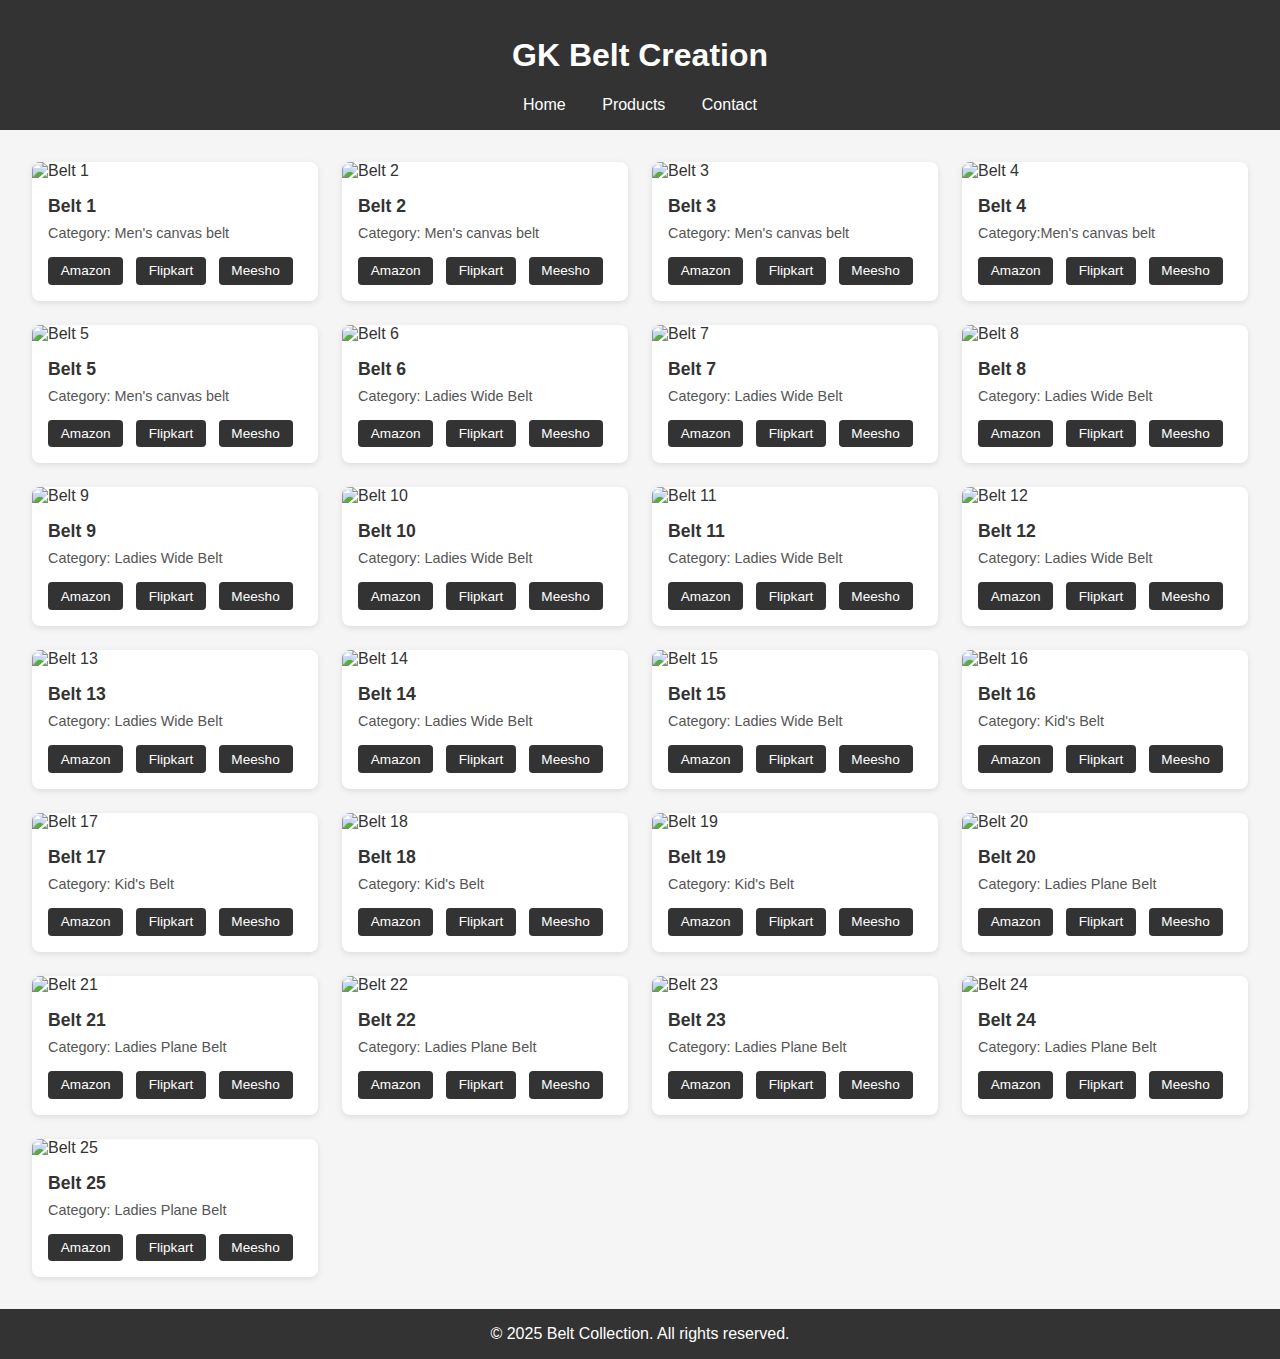
==== products.html @ 0b6be312 "Add files via upload" ====
<!DOCTYPE html>
<html lang="en">
<head>
  <meta charset="UTF-8" />
  <meta name="viewport" content="width=device-width, initial-scale=1.0"/>
  <title>Products - Belt Collection</title>
  <link rel="stylesheet" href="style.css">
</head>
<body>

<header>
  <h1>GK Belt Creation</h1>
  <nav>
    <a href="index.html">Home</a>
    <a href="products.html">Products</a>
    <a href="contact.html">Contact</a>
  </nav>
</header>

<main>
  <div class="product-grid">

    <div class="product-card">
      <img src="assets\IMG-20250307-WA0010.jpg" alt="Belt 1">
      <div class="product-info">
        <h3>Belt 1</h3>
        <p>Category: Men's canvas belt</p>
        <div class="links">
          <a href="#">Amazon</a>
          <a href="#">Flipkart</a>
          <a href="#">Meesho</a>
        </div>
      </div>
    </div>
    
    <div class="product-card">
      <img src="assets\IMG-20250307-WA0011.jpg" alt="Belt 2">
      <div class="product-info">
        <h3>Belt 2</h3>
        <p>Category: Men's canvas belt</p>
        <div class="links">
          <a href="#">Amazon</a>
          <a href="#">Flipkart</a>
          <a href="#">Meesho</a>
        </div>
      </div>
    </div>
    
    <div class="product-card">
      <img src="assets\IMG-20250307-WA0032.jpg" alt="Belt 3">
      <div class="product-info">
        <h3>Belt 3</h3>
        <p>Category: Men's canvas belt</p>
        <div class="links">
          <a href="#">Amazon</a>
          <a href="#">Flipkart</a>
          <a href="#">Meesho</a>
        </div>
      </div>
    </div>
    
    <div class="product-card">
      <img src="assets\IMG-20250307-WA0042.jpg" alt="Belt 4">
      <div class="product-info">
        <h3>Belt 4</h3>
        <p>Category:Men's canvas belt</p>
        <div class="links">
          <a href="#">Amazon</a>
          <a href="#">Flipkart</a>
          <a href="#">Meesho</a>
        </div>
      </div>
    </div>
    
    <div class="product-card">
      <img src="assets\WhatsApp Image 2025-03-07 at 16.14.48_f1a978ce.jpg" alt="Belt 5">
      <div class="product-info">
        <h3>Belt 5</h3>
        <p>Category: Men's canvas belt</p>
        <div class="links">
          <a href="#">Amazon</a>
          <a href="#">Flipkart</a>
          <a href="#">Meesho</a>
        </div>
      </div>
    </div>
    
    <div class="product-card">
      <img src="assets\ladies_wide_Belt.jpg" alt="Belt 6">
      <div class="product-info">
        <h3>Belt 6</h3>
        <p>Category: Ladies Wide Belt</p>
        <div class="links">
          <a href="#">Amazon</a>
          <a href="#">Flipkart</a>
          <a href="#">Meesho</a>
        </div>
      </div>
    </div>
    
    <div class="product-card">
      <img src="assets\ladies_wide_Belt1.jpg" alt="Belt 7">
      <div class="product-info">
        <h3>Belt 7</h3>
        <p>Category: Ladies Wide Belt</p>
        <div class="links">
          <a href="#">Amazon</a>
          <a href="#">Flipkart</a>
          <a href="#">Meesho</a>
        </div>
      </div>
    </div>
    
    <div class="product-card">
      <img src="assets\ladies_wide_Belt2.jpg" alt="Belt 8">
      <div class="product-info">
        <h3>Belt 8</h3>
        <p>Category: Ladies Wide Belt</p>
        <div class="links">
          <a href="#">Amazon</a>
          <a href="#">Flipkart</a>
          <a href="#">Meesho</a>
        </div>
      </div>
    </div>
    
    <div class="product-card">
      <img src="assets\ladies_wide_Belt3.jpg"  alt="Belt 9">
      <div class="product-info">
        <h3>Belt 9</h3>
        <p>Category: Ladies Wide Belt</p>
        <div class="links">
          <a href="#">Amazon</a>
          <a href="#">Flipkart</a>
          <a href="#">Meesho</a>
        </div>
      </div>
    </div>
    
    <div class="product-card">
      <img src="assets\ladies_wide_Belt4.jpg" alt="Belt 10">
      <div class="product-info">
        <h3>Belt 10</h3>
        <p>Category: Ladies Wide Belt</p>
        <div class="links">
          <a href="#">Amazon</a>
          <a href="#">Flipkart</a>
          <a href="#">Meesho</a>
        </div>
      </div>
    </div>
    
    <div class="product-card">
      <img src="assets\ladies_wide_Belt5.jpg" alt="Belt 11">
      <div class="product-info">
        <h3>Belt 11</h3>
        <p>Category: Ladies Wide Belt</p>
        <div class="links">
          <a href="#">Amazon</a>
          <a href="#">Flipkart</a>
          <a href="#">Meesho</a>
        </div>
      </div>
    </div>
    
    <div class="product-card">
      <img src="assets\ladies_wide_Belt6.jpg" alt="Belt 12">
      <div class="product-info">
        <h3>Belt 12</h3>
        <p>Category: Ladies Wide Belt</p>
        <div class="links">
          <a href="#">Amazon</a>
          <a href="#">Flipkart</a>
          <a href="#">Meesho</a>
        </div>
      </div>
    </div>
    
    <div class="product-card">
      <img src="assets\ladies_wide_Belt7.jpg" alt="Belt 13">
      <div class="product-info">
        <h3>Belt 13</h3>
        <p>Category: Ladies Wide Belt</p>
        <div class="links">
          <a href="#">Amazon</a>
          <a href="#">Flipkart</a>
          <a href="#">Meesho</a>
        </div>
      </div>
    </div>
    
    <div class="product-card">
      <img src="assets\ladies_wide_Belt8.jpg" alt="Belt 14">
      <div class="product-info">
        <h3>Belt 14</h3>
        <p>Category: Ladies Wide Belt</p>
        <div class="links">
          <a href="#">Amazon</a>
          <a href="#">Flipkart</a>
          <a href="#">Meesho</a>
        </div>
      </div>
    </div>
    
    <div class="product-card">
      <img src="assets\ladies_wide_Belt9.jpg" alt="Belt 15">
      <div class="product-info">
        <h3>Belt 15</h3>
        <p>Category: Ladies Wide Belt</p>
        <div class="links">
          <a href="#">Amazon</a>
          <a href="#">Flipkart</a>
          <a href="#">Meesho</a>
        </div>
      </div>
    </div>
    
    <div class="product-card">
      <img src="assets\kid's_belt.jpg" alt="Belt 16">
      <div class="product-info">
        <h3>Belt 16</h3>
        <p>Category: Kid's Belt</p>
        <div class="links">
          <a href="#">Amazon</a>
          <a href="#">Flipkart</a>
          <a href="#">Meesho</a>
        </div>
      </div>
    </div>
    
    <div class="product-card">
      <img src="assets\kid's_belt1.jpg" alt="Belt 17">
      <div class="product-info">
        <h3>Belt 17</h3>
        <p>Category: Kid's Belt</p>
        <div class="links">
          <a href="#">Amazon</a>
          <a href="#">Flipkart</a>
          <a href="#">Meesho</a>
        </div>
      </div>
    </div>
    
    <div class="product-card">
      <img src="assets\kid's_belt2.jpg" alt="Belt 18">
      <div class="product-info">
        <h3>Belt 18</h3>
        <p>Category: Kid's Belt</p>
        <div class="links">
          <a href="#">Amazon</a>
          <a href="#">Flipkart</a>
          <a href="#">Meesho</a>
        </div>
      </div>
    </div>
    
    <div class="product-card">
      <img src="assets\kid's_belt3.jpg" alt="Belt 19">
      <div class="product-info">
        <h3>Belt 19</h3>
        <p>Category: Kid's Belt</p>
        <div class="links">
          <a href="#">Amazon</a>
          <a href="#">Flipkart</a>
          <a href="#">Meesho</a>
        </div>
      </div>
    </div>
    
    <div class="product-card">
      <img src="assets\ladies_plane_belt.jpg" alt="Belt 20">
      <div class="product-info">
        <h3>Belt 20</h3>
        <p>Category: Ladies Plane Belt</p>
        <div class="links">
          <a href="#">Amazon</a>
          <a href="#">Flipkart</a>
          <a href="#">Meesho</a>
        </div>
      </div>
    </div>
    
    <div class="product-card">
      <img src="assets\ladies_plane_belt1.jpg" alt="Belt 21">
      <div class="product-info">
        <h3>Belt 21</h3>
        <p>Category: Ladies Plane Belt</p>
        <div class="links">
          <a href="#">Amazon</a>
          <a href="#">Flipkart</a>
          <a href="#">Meesho</a>
        </div>
      </div>
    </div>
    
    <div class="product-card">
      <img src="assets\ladies_plane_belt2.jpg" alt="Belt 22">
      <div class="product-info">
        <h3>Belt 22</h3>
        <p>Category: Ladies Plane Belt</p>
        <div class="links">
          <a href="#">Amazon</a>
          <a href="#">Flipkart</a>
          <a href="#">Meesho</a>
        </div>
      </div>
    </div>
    
    <div class="product-card">
      <img src="assets\ladies_plane_belt3.jpg" alt="Belt 23">
      <div class="product-info">
        <h3>Belt 23</h3>
        <p>Category: Ladies Plane Belt</p>
        <div class="links">
          <a href="#">Amazon</a>
          <a href="#">Flipkart</a>
          <a href="#">Meesho</a>
        </div>
      </div>
    </div>
    
    <div class="product-card">
      <img src="assets\ladies_plane_belt4.jpg" alt="Belt 24">
      <div class="product-info">
        <h3>Belt 24</h3>
        <p>Category: Ladies Plane Belt</p>
        <div class="links">
          <a href="#">Amazon</a>
          <a href="#">Flipkart</a>
          <a href="#">Meesho</a>
        </div>
      </div>
    </div>
    
    <div class="product-card">
      <img src="assets\ladies_plane_belt5.jpg" alt="Belt 25">
      <div class="product-info">
        <h3>Belt 25</h3>
        <p>Category: Ladies Plane Belt</p>
        <div class="links">
          <a href="#">Amazon</a>
          <a href="#">Flipkart</a>
          <a href="#">Meesho</a>
        </div>
      </div>
    </div>
    
  </div>
</main>

<footer>
  &copy; 2025 Belt Collection. All rights reserved.
</footer>

</body>
</html>
---- style.css ----
/* Global Styles */
body {
  font-family: 'Segoe UI', Tahoma, Geneva, Verdana, sans-serif;
  margin: 0;
  background: #f5f5f5;
  color: #333;
}

header {
  background: #333;
  color: white;
  padding: 1rem;
  text-align: center;
}

nav a {
  color: white;
  margin: 0 1rem;
  text-decoration: none;
  transition: color 0.3s ease;
}

nav a:hover {
  color: #ffd700;
}

main {
  padding: 2rem;
}

/* Product Grid */
.product-grid {
  display: grid;
  grid-template-columns: repeat(auto-fill, minmax(260px, 1fr));
  gap: 1.5rem;
}

.product-card {
  background: white;
  border-radius: 8px;
  box-shadow: 0 2px 6px rgba(0,0,0,0.1);
  overflow: hidden;
  transition: transform 0.3s ease, box-shadow 0.3s ease;
}

.product-card:hover {
  transform: scale(1.02);
  box-shadow: 0 4px 12px rgba(0,0,0,0.2);
}

.product-card img {
  width: 100%;
  height: 220px;
  object-fit: cover;
}

.product-info {
  padding: 1rem;
}

.product-info h3 {
  margin: 0 0 0.5rem;
  font-size: 1.1rem;
}

.product-info p {
  font-size: 0.9rem;
  color: #555;
  margin: 0 0 1rem;
}

.links a {
  display: inline-block;
  margin-right: 0.5rem;
  padding: 0.4rem 0.8rem;
  background: #333;
  color: white;
  border-radius: 4px;
  text-decoration: none;
  font-size: 0.85rem;
  transition: background 0.3s ease;
}

.links a:hover {
  background: #555;
}

/* Contact Form */
form {
  background: white;
  padding: 2rem;
  border-radius: 8px;
  box-shadow: 0 2px 10px rgba(0,0,0,0.1);
}

form label {
  font-weight: bold;
  display: block;
  margin-bottom: 0.5rem;
}

form input,
form textarea {
  width: 100%;
  padding: 0.8rem;
  margin-bottom: 1rem;
  border: 1px solid #ccc;
  border-radius: 5px;
  transition: border 0.3s ease;
}

form input:focus,
form textarea:focus {
  border: 1px solid #333;
  outline: none;
}

form button {
  background: #333;
  color: white;
  padding: 0.8rem 1.5rem;
  border: none;
  border-radius: 5px;
  cursor: pointer;
  transition: background 0.3s ease;
}

form button:hover {
  background: #555;
}

/* Footer */
footer {
  text-align: center;
  padding: 1rem;
  background: #333;
  color: white;
}

/* Responsive Design */
@media (max-width: 768px) {
  nav a {
    display: block;
    margin: 0.5rem 0;
  }

  .product-grid {
    grid-template-columns: repeat(auto-fill, minmax(180px, 1fr));
  }
}
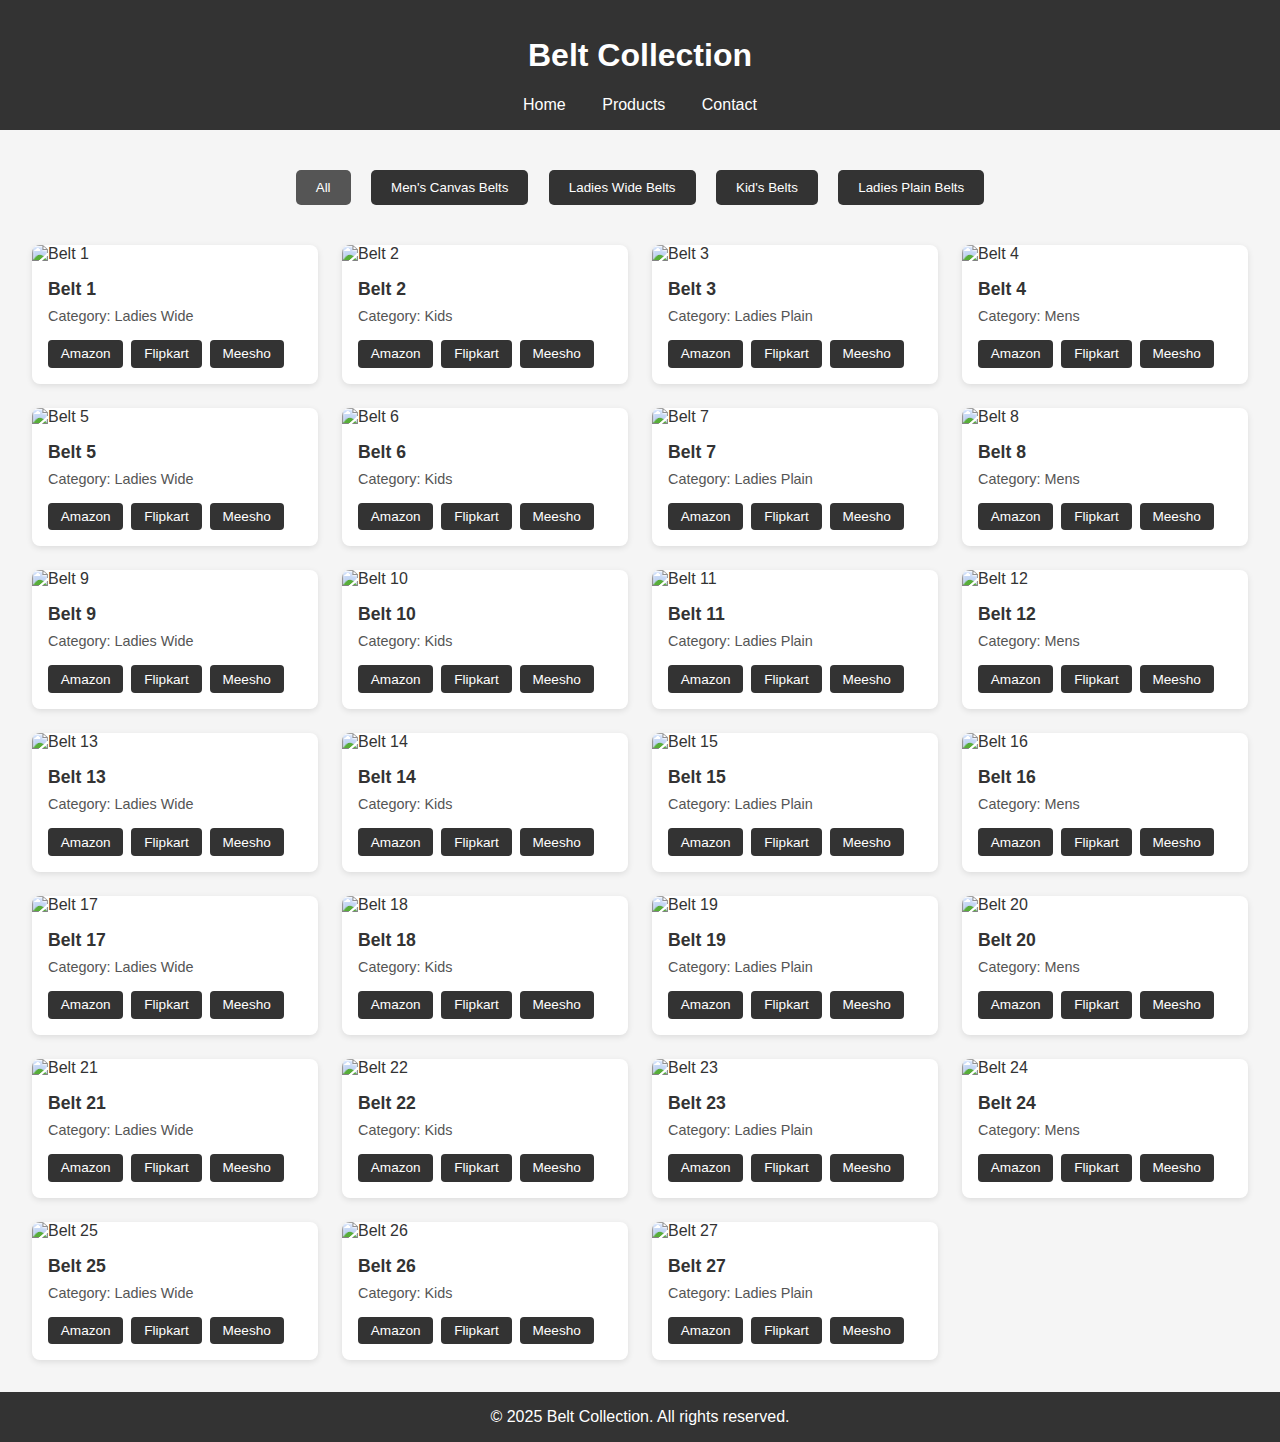
==== commit 09e2bb2b: "Update: Added category filtering to products.html" ====
--- a/products.html
+++ b/products.html
@@ -6,11 +6,34 @@
   <meta name="viewport" content="width=device-width, initial-scale=1.0"/>
   <title>Products - Belt Collection</title>
   <link rel="stylesheet" href="style.css">
+  <style>
+    .filter-buttons {
+      text-align: center;
+      margin-bottom: 2rem;
+    }
+    .filter-buttons button {
+      padding: 10px 20px;
+      margin: 0.5rem;
+      border: none;
+      background: #333;
+      color: white;
+      border-radius: 5px;
+      cursor: pointer;
+      transition: background 0.3s ease;
+    }
+    .filter-buttons button:hover,
+    .filter-buttons button.active {
+      background: #555;
+    }
+    .hidden {
+      display: none;
+    }
+  </style>
 </head>
 <body>
 
 <header>
-  <h1>GK Belt Creation</h1>
+  <h1>Belt Collection</h1>
   <nav>
     <a href="index.html">Home</a>
     <a href="products.html">Products</a>
@@ -19,325 +42,359 @@
 </header>
 
 <main>
+  <div class="filter-buttons">
+    <button class="filter-btn active" data-category="all">All</button>
+    <button class="filter-btn" data-category="mens">Men's Canvas Belts</button>
+    <button class="filter-btn" data-category="ladies-wide">Ladies Wide Belts</button>
+    <button class="filter-btn" data-category="kids">Kid's Belts</button>
+    <button class="filter-btn" data-category="ladies-plain">Ladies Plain Belts</button>
+  </div>
+
   <div class="product-grid">
 
-    <div class="product-card">
-      <img src="assets\IMG-20250307-WA0010.jpg" alt="Belt 1">
+    <div class="product-card" data-category="ladies-wide">
+      <img src="https://via.placeholder.com/300x220.png?text=Belt+1" alt="Belt 1">
       <div class="product-info">
         <h3>Belt 1</h3>
-        <p>Category: Men's canvas belt</p>
-        <div class="links">
-          <a href="#">Amazon</a>
-          <a href="#">Flipkart</a>
-          <a href="#">Meesho</a>
-        </div>
-      </div>
-    </div>
-    
-    <div class="product-card">
-      <img src="assets\IMG-20250307-WA0011.jpg" alt="Belt 2">
+        <p>Category: Ladies Wide</p>
+        <div class="links">
+          <a href="#">Amazon</a>
+          <a href="#">Flipkart</a>
+          <a href="#">Meesho</a>
+        </div>
+      </div>
+    </div>
+    
+    <div class="product-card" data-category="kids">
+      <img src="https://via.placeholder.com/300x220.png?text=Belt+2" alt="Belt 2">
       <div class="product-info">
         <h3>Belt 2</h3>
-        <p>Category: Men's canvas belt</p>
-        <div class="links">
-          <a href="#">Amazon</a>
-          <a href="#">Flipkart</a>
-          <a href="#">Meesho</a>
-        </div>
-      </div>
-    </div>
-    
-    <div class="product-card">
-      <img src="assets\IMG-20250307-WA0032.jpg" alt="Belt 3">
+        <p>Category: Kids</p>
+        <div class="links">
+          <a href="#">Amazon</a>
+          <a href="#">Flipkart</a>
+          <a href="#">Meesho</a>
+        </div>
+      </div>
+    </div>
+    
+    <div class="product-card" data-category="ladies-plain">
+      <img src="https://via.placeholder.com/300x220.png?text=Belt+3" alt="Belt 3">
       <div class="product-info">
         <h3>Belt 3</h3>
-        <p>Category: Men's canvas belt</p>
-        <div class="links">
-          <a href="#">Amazon</a>
-          <a href="#">Flipkart</a>
-          <a href="#">Meesho</a>
-        </div>
-      </div>
-    </div>
-    
-    <div class="product-card">
-      <img src="assets\IMG-20250307-WA0042.jpg" alt="Belt 4">
+        <p>Category: Ladies Plain</p>
+        <div class="links">
+          <a href="#">Amazon</a>
+          <a href="#">Flipkart</a>
+          <a href="#">Meesho</a>
+        </div>
+      </div>
+    </div>
+    
+    <div class="product-card" data-category="mens">
+      <img src="https://via.placeholder.com/300x220.png?text=Belt+4" alt="Belt 4">
       <div class="product-info">
         <h3>Belt 4</h3>
-        <p>Category:Men's canvas belt</p>
-        <div class="links">
-          <a href="#">Amazon</a>
-          <a href="#">Flipkart</a>
-          <a href="#">Meesho</a>
-        </div>
-      </div>
-    </div>
-    
-    <div class="product-card">
-      <img src="assets\WhatsApp Image 2025-03-07 at 16.14.48_f1a978ce.jpg" alt="Belt 5">
+        <p>Category: Mens</p>
+        <div class="links">
+          <a href="#">Amazon</a>
+          <a href="#">Flipkart</a>
+          <a href="#">Meesho</a>
+        </div>
+      </div>
+    </div>
+    
+    <div class="product-card" data-category="ladies-wide">
+      <img src="https://via.placeholder.com/300x220.png?text=Belt+5" alt="Belt 5">
       <div class="product-info">
         <h3>Belt 5</h3>
-        <p>Category: Men's canvas belt</p>
-        <div class="links">
-          <a href="#">Amazon</a>
-          <a href="#">Flipkart</a>
-          <a href="#">Meesho</a>
-        </div>
-      </div>
-    </div>
-    
-    <div class="product-card">
-      <img src="assets\ladies_wide_Belt.jpg" alt="Belt 6">
+        <p>Category: Ladies Wide</p>
+        <div class="links">
+          <a href="#">Amazon</a>
+          <a href="#">Flipkart</a>
+          <a href="#">Meesho</a>
+        </div>
+      </div>
+    </div>
+    
+    <div class="product-card" data-category="kids">
+      <img src="https://via.placeholder.com/300x220.png?text=Belt+6" alt="Belt 6">
       <div class="product-info">
         <h3>Belt 6</h3>
-        <p>Category: Ladies Wide Belt</p>
-        <div class="links">
-          <a href="#">Amazon</a>
-          <a href="#">Flipkart</a>
-          <a href="#">Meesho</a>
-        </div>
-      </div>
-    </div>
-    
-    <div class="product-card">
-      <img src="assets\ladies_wide_Belt1.jpg" alt="Belt 7">
+        <p>Category: Kids</p>
+        <div class="links">
+          <a href="#">Amazon</a>
+          <a href="#">Flipkart</a>
+          <a href="#">Meesho</a>
+        </div>
+      </div>
+    </div>
+    
+    <div class="product-card" data-category="ladies-plain">
+      <img src="https://via.placeholder.com/300x220.png?text=Belt+7" alt="Belt 7">
       <div class="product-info">
         <h3>Belt 7</h3>
-        <p>Category: Ladies Wide Belt</p>
-        <div class="links">
-          <a href="#">Amazon</a>
-          <a href="#">Flipkart</a>
-          <a href="#">Meesho</a>
-        </div>
-      </div>
-    </div>
-    
-    <div class="product-card">
-      <img src="assets\ladies_wide_Belt2.jpg" alt="Belt 8">
+        <p>Category: Ladies Plain</p>
+        <div class="links">
+          <a href="#">Amazon</a>
+          <a href="#">Flipkart</a>
+          <a href="#">Meesho</a>
+        </div>
+      </div>
+    </div>
+    
+    <div class="product-card" data-category="mens">
+      <img src="https://via.placeholder.com/300x220.png?text=Belt+8" alt="Belt 8">
       <div class="product-info">
         <h3>Belt 8</h3>
-        <p>Category: Ladies Wide Belt</p>
-        <div class="links">
-          <a href="#">Amazon</a>
-          <a href="#">Flipkart</a>
-          <a href="#">Meesho</a>
-        </div>
-      </div>
-    </div>
-    
-    <div class="product-card">
-      <img src="assets\ladies_wide_Belt3.jpg"  alt="Belt 9">
+        <p>Category: Mens</p>
+        <div class="links">
+          <a href="#">Amazon</a>
+          <a href="#">Flipkart</a>
+          <a href="#">Meesho</a>
+        </div>
+      </div>
+    </div>
+    
+    <div class="product-card" data-category="ladies-wide">
+      <img src="https://via.placeholder.com/300x220.png?text=Belt+9" alt="Belt 9">
       <div class="product-info">
         <h3>Belt 9</h3>
-        <p>Category: Ladies Wide Belt</p>
-        <div class="links">
-          <a href="#">Amazon</a>
-          <a href="#">Flipkart</a>
-          <a href="#">Meesho</a>
-        </div>
-      </div>
-    </div>
-    
-    <div class="product-card">
-      <img src="assets\ladies_wide_Belt4.jpg" alt="Belt 10">
+        <p>Category: Ladies Wide</p>
+        <div class="links">
+          <a href="#">Amazon</a>
+          <a href="#">Flipkart</a>
+          <a href="#">Meesho</a>
+        </div>
+      </div>
+    </div>
+    
+    <div class="product-card" data-category="kids">
+      <img src="https://via.placeholder.com/300x220.png?text=Belt+10" alt="Belt 10">
       <div class="product-info">
         <h3>Belt 10</h3>
-        <p>Category: Ladies Wide Belt</p>
-        <div class="links">
-          <a href="#">Amazon</a>
-          <a href="#">Flipkart</a>
-          <a href="#">Meesho</a>
-        </div>
-      </div>
-    </div>
-    
-    <div class="product-card">
-      <img src="assets\ladies_wide_Belt5.jpg" alt="Belt 11">
+        <p>Category: Kids</p>
+        <div class="links">
+          <a href="#">Amazon</a>
+          <a href="#">Flipkart</a>
+          <a href="#">Meesho</a>
+        </div>
+      </div>
+    </div>
+    
+    <div class="product-card" data-category="ladies-plain">
+      <img src="https://via.placeholder.com/300x220.png?text=Belt+11" alt="Belt 11">
       <div class="product-info">
         <h3>Belt 11</h3>
-        <p>Category: Ladies Wide Belt</p>
-        <div class="links">
-          <a href="#">Amazon</a>
-          <a href="#">Flipkart</a>
-          <a href="#">Meesho</a>
-        </div>
-      </div>
-    </div>
-    
-    <div class="product-card">
-      <img src="assets\ladies_wide_Belt6.jpg" alt="Belt 12">
+        <p>Category: Ladies Plain</p>
+        <div class="links">
+          <a href="#">Amazon</a>
+          <a href="#">Flipkart</a>
+          <a href="#">Meesho</a>
+        </div>
+      </div>
+    </div>
+    
+    <div class="product-card" data-category="mens">
+      <img src="https://via.placeholder.com/300x220.png?text=Belt+12" alt="Belt 12">
       <div class="product-info">
         <h3>Belt 12</h3>
-        <p>Category: Ladies Wide Belt</p>
-        <div class="links">
-          <a href="#">Amazon</a>
-          <a href="#">Flipkart</a>
-          <a href="#">Meesho</a>
-        </div>
-      </div>
-    </div>
-    
-    <div class="product-card">
-      <img src="assets\ladies_wide_Belt7.jpg" alt="Belt 13">
+        <p>Category: Mens</p>
+        <div class="links">
+          <a href="#">Amazon</a>
+          <a href="#">Flipkart</a>
+          <a href="#">Meesho</a>
+        </div>
+      </div>
+    </div>
+    
+    <div class="product-card" data-category="ladies-wide">
+      <img src="https://via.placeholder.com/300x220.png?text=Belt+13" alt="Belt 13">
       <div class="product-info">
         <h3>Belt 13</h3>
-        <p>Category: Ladies Wide Belt</p>
-        <div class="links">
-          <a href="#">Amazon</a>
-          <a href="#">Flipkart</a>
-          <a href="#">Meesho</a>
-        </div>
-      </div>
-    </div>
-    
-    <div class="product-card">
-      <img src="assets\ladies_wide_Belt8.jpg" alt="Belt 14">
+        <p>Category: Ladies Wide</p>
+        <div class="links">
+          <a href="#">Amazon</a>
+          <a href="#">Flipkart</a>
+          <a href="#">Meesho</a>
+        </div>
+      </div>
+    </div>
+    
+    <div class="product-card" data-category="kids">
+      <img src="https://via.placeholder.com/300x220.png?text=Belt+14" alt="Belt 14">
       <div class="product-info">
         <h3>Belt 14</h3>
-        <p>Category: Ladies Wide Belt</p>
-        <div class="links">
-          <a href="#">Amazon</a>
-          <a href="#">Flipkart</a>
-          <a href="#">Meesho</a>
-        </div>
-      </div>
-    </div>
-    
-    <div class="product-card">
-      <img src="assets\ladies_wide_Belt9.jpg" alt="Belt 15">
+        <p>Category: Kids</p>
+        <div class="links">
+          <a href="#">Amazon</a>
+          <a href="#">Flipkart</a>
+          <a href="#">Meesho</a>
+        </div>
+      </div>
+    </div>
+    
+    <div class="product-card" data-category="ladies-plain">
+      <img src="https://via.placeholder.com/300x220.png?text=Belt+15" alt="Belt 15">
       <div class="product-info">
         <h3>Belt 15</h3>
-        <p>Category: Ladies Wide Belt</p>
-        <div class="links">
-          <a href="#">Amazon</a>
-          <a href="#">Flipkart</a>
-          <a href="#">Meesho</a>
-        </div>
-      </div>
-    </div>
-    
-    <div class="product-card">
-      <img src="assets\kid's_belt.jpg" alt="Belt 16">
+        <p>Category: Ladies Plain</p>
+        <div class="links">
+          <a href="#">Amazon</a>
+          <a href="#">Flipkart</a>
+          <a href="#">Meesho</a>
+        </div>
+      </div>
+    </div>
+    
+    <div class="product-card" data-category="mens">
+      <img src="https://via.placeholder.com/300x220.png?text=Belt+16" alt="Belt 16">
       <div class="product-info">
         <h3>Belt 16</h3>
-        <p>Category: Kid's Belt</p>
-        <div class="links">
-          <a href="#">Amazon</a>
-          <a href="#">Flipkart</a>
-          <a href="#">Meesho</a>
-        </div>
-      </div>
-    </div>
-    
-    <div class="product-card">
-      <img src="assets\kid's_belt1.jpg" alt="Belt 17">
+        <p>Category: Mens</p>
+        <div class="links">
+          <a href="#">Amazon</a>
+          <a href="#">Flipkart</a>
+          <a href="#">Meesho</a>
+        </div>
+      </div>
+    </div>
+    
+    <div class="product-card" data-category="ladies-wide">
+      <img src="https://via.placeholder.com/300x220.png?text=Belt+17" alt="Belt 17">
       <div class="product-info">
         <h3>Belt 17</h3>
-        <p>Category: Kid's Belt</p>
-        <div class="links">
-          <a href="#">Amazon</a>
-          <a href="#">Flipkart</a>
-          <a href="#">Meesho</a>
-        </div>
-      </div>
-    </div>
-    
-    <div class="product-card">
-      <img src="assets\kid's_belt2.jpg" alt="Belt 18">
+        <p>Category: Ladies Wide</p>
+        <div class="links">
+          <a href="#">Amazon</a>
+          <a href="#">Flipkart</a>
+          <a href="#">Meesho</a>
+        </div>
+      </div>
+    </div>
+    
+    <div class="product-card" data-category="kids">
+      <img src="https://via.placeholder.com/300x220.png?text=Belt+18" alt="Belt 18">
       <div class="product-info">
         <h3>Belt 18</h3>
-        <p>Category: Kid's Belt</p>
-        <div class="links">
-          <a href="#">Amazon</a>
-          <a href="#">Flipkart</a>
-          <a href="#">Meesho</a>
-        </div>
-      </div>
-    </div>
-    
-    <div class="product-card">
-      <img src="assets\kid's_belt3.jpg" alt="Belt 19">
+        <p>Category: Kids</p>
+        <div class="links">
+          <a href="#">Amazon</a>
+          <a href="#">Flipkart</a>
+          <a href="#">Meesho</a>
+        </div>
+      </div>
+    </div>
+    
+    <div class="product-card" data-category="ladies-plain">
+      <img src="https://via.placeholder.com/300x220.png?text=Belt+19" alt="Belt 19">
       <div class="product-info">
         <h3>Belt 19</h3>
-        <p>Category: Kid's Belt</p>
-        <div class="links">
-          <a href="#">Amazon</a>
-          <a href="#">Flipkart</a>
-          <a href="#">Meesho</a>
-        </div>
-      </div>
-    </div>
-    
-    <div class="product-card">
-      <img src="assets\ladies_plane_belt.jpg" alt="Belt 20">
+        <p>Category: Ladies Plain</p>
+        <div class="links">
+          <a href="#">Amazon</a>
+          <a href="#">Flipkart</a>
+          <a href="#">Meesho</a>
+        </div>
+      </div>
+    </div>
+    
+    <div class="product-card" data-category="mens">
+      <img src="https://via.placeholder.com/300x220.png?text=Belt+20" alt="Belt 20">
       <div class="product-info">
         <h3>Belt 20</h3>
-        <p>Category: Ladies Plane Belt</p>
-        <div class="links">
-          <a href="#">Amazon</a>
-          <a href="#">Flipkart</a>
-          <a href="#">Meesho</a>
-        </div>
-      </div>
-    </div>
-    
-    <div class="product-card">
-      <img src="assets\ladies_plane_belt1.jpg" alt="Belt 21">
+        <p>Category: Mens</p>
+        <div class="links">
+          <a href="#">Amazon</a>
+          <a href="#">Flipkart</a>
+          <a href="#">Meesho</a>
+        </div>
+      </div>
+    </div>
+    
+    <div class="product-card" data-category="ladies-wide">
+      <img src="https://via.placeholder.com/300x220.png?text=Belt+21" alt="Belt 21">
       <div class="product-info">
         <h3>Belt 21</h3>
-        <p>Category: Ladies Plane Belt</p>
-        <div class="links">
-          <a href="#">Amazon</a>
-          <a href="#">Flipkart</a>
-          <a href="#">Meesho</a>
-        </div>
-      </div>
-    </div>
-    
-    <div class="product-card">
-      <img src="assets\ladies_plane_belt2.jpg" alt="Belt 22">
+        <p>Category: Ladies Wide</p>
+        <div class="links">
+          <a href="#">Amazon</a>
+          <a href="#">Flipkart</a>
+          <a href="#">Meesho</a>
+        </div>
+      </div>
+    </div>
+    
+    <div class="product-card" data-category="kids">
+      <img src="https://via.placeholder.com/300x220.png?text=Belt+22" alt="Belt 22">
       <div class="product-info">
         <h3>Belt 22</h3>
-        <p>Category: Ladies Plane Belt</p>
-        <div class="links">
-          <a href="#">Amazon</a>
-          <a href="#">Flipkart</a>
-          <a href="#">Meesho</a>
-        </div>
-      </div>
-    </div>
-    
-    <div class="product-card">
-      <img src="assets\ladies_plane_belt3.jpg" alt="Belt 23">
+        <p>Category: Kids</p>
+        <div class="links">
+          <a href="#">Amazon</a>
+          <a href="#">Flipkart</a>
+          <a href="#">Meesho</a>
+        </div>
+      </div>
+    </div>
+    
+    <div class="product-card" data-category="ladies-plain">
+      <img src="https://via.placeholder.com/300x220.png?text=Belt+23" alt="Belt 23">
       <div class="product-info">
         <h3>Belt 23</h3>
-        <p>Category: Ladies Plane Belt</p>
-        <div class="links">
-          <a href="#">Amazon</a>
-          <a href="#">Flipkart</a>
-          <a href="#">Meesho</a>
-        </div>
-      </div>
-    </div>
-    
-    <div class="product-card">
-      <img src="assets\ladies_plane_belt4.jpg" alt="Belt 24">
+        <p>Category: Ladies Plain</p>
+        <div class="links">
+          <a href="#">Amazon</a>
+          <a href="#">Flipkart</a>
+          <a href="#">Meesho</a>
+        </div>
+      </div>
+    </div>
+    
+    <div class="product-card" data-category="mens">
+      <img src="https://via.placeholder.com/300x220.png?text=Belt+24" alt="Belt 24">
       <div class="product-info">
         <h3>Belt 24</h3>
-        <p>Category: Ladies Plane Belt</p>
-        <div class="links">
-          <a href="#">Amazon</a>
-          <a href="#">Flipkart</a>
-          <a href="#">Meesho</a>
-        </div>
-      </div>
-    </div>
-    
-    <div class="product-card">
-      <img src="assets\ladies_plane_belt5.jpg" alt="Belt 25">
+        <p>Category: Mens</p>
+        <div class="links">
+          <a href="#">Amazon</a>
+          <a href="#">Flipkart</a>
+          <a href="#">Meesho</a>
+        </div>
+      </div>
+    </div>
+    
+    <div class="product-card" data-category="ladies-wide">
+      <img src="https://via.placeholder.com/300x220.png?text=Belt+25" alt="Belt 25">
       <div class="product-info">
         <h3>Belt 25</h3>
-        <p>Category: Ladies Plane Belt</p>
+        <p>Category: Ladies Wide</p>
+        <div class="links">
+          <a href="#">Amazon</a>
+          <a href="#">Flipkart</a>
+          <a href="#">Meesho</a>
+        </div>
+      </div>
+    </div>
+    
+    <div class="product-card" data-category="kids">
+      <img src="https://via.placeholder.com/300x220.png?text=Belt+26" alt="Belt 26">
+      <div class="product-info">
+        <h3>Belt 26</h3>
+        <p>Category: Kids</p>
+        <div class="links">
+          <a href="#">Amazon</a>
+          <a href="#">Flipkart</a>
+          <a href="#">Meesho</a>
+        </div>
+      </div>
+    </div>
+    
+    <div class="product-card" data-category="ladies-plain">
+      <img src="https://via.placeholder.com/300x220.png?text=Belt+27" alt="Belt 27">
+      <div class="product-info">
+        <h3>Belt 27</h3>
+        <p>Category: Ladies Plain</p>
         <div class="links">
           <a href="#">Amazon</a>
           <a href="#">Flipkart</a>
@@ -353,5 +410,26 @@
   &copy; 2025 Belt Collection. All rights reserved.
 </footer>
 
+<script>
+  const filterButtons = document.querySelectorAll('.filter-btn');
+  const cards = document.querySelectorAll('.product-card');
+
+  filterButtons.forEach(btn => {
+    btn.addEventListener('click', () => {
+      filterButtons.forEach(b => b.classList.remove('active'));
+      btn.classList.add('active');
+
+      const selected = btn.getAttribute('data-category');
+      cards.forEach(card => {
+        if (selected === 'all' || card.getAttribute('data-category') === selected) {
+          card.classList.remove('hidden');
+        } else {
+          card.classList.add('hidden');
+        }
+      });
+    });
+  });
+</script>
+
 </body>
 </html>
--- a/style.css
+++ b/style.css
@@ -70,9 +70,14 @@
   margin: 0 0 1rem;
 }
 
+/* Fixed Button Layout */
+.links {
+  display: flex;
+  flex-wrap: wrap;
+  gap: 0.5rem;
+}
+
 .links a {
-  display: inline-block;
-  margin-right: 0.5rem;
   padding: 0.4rem 0.8rem;
   background: #333;
   color: white;
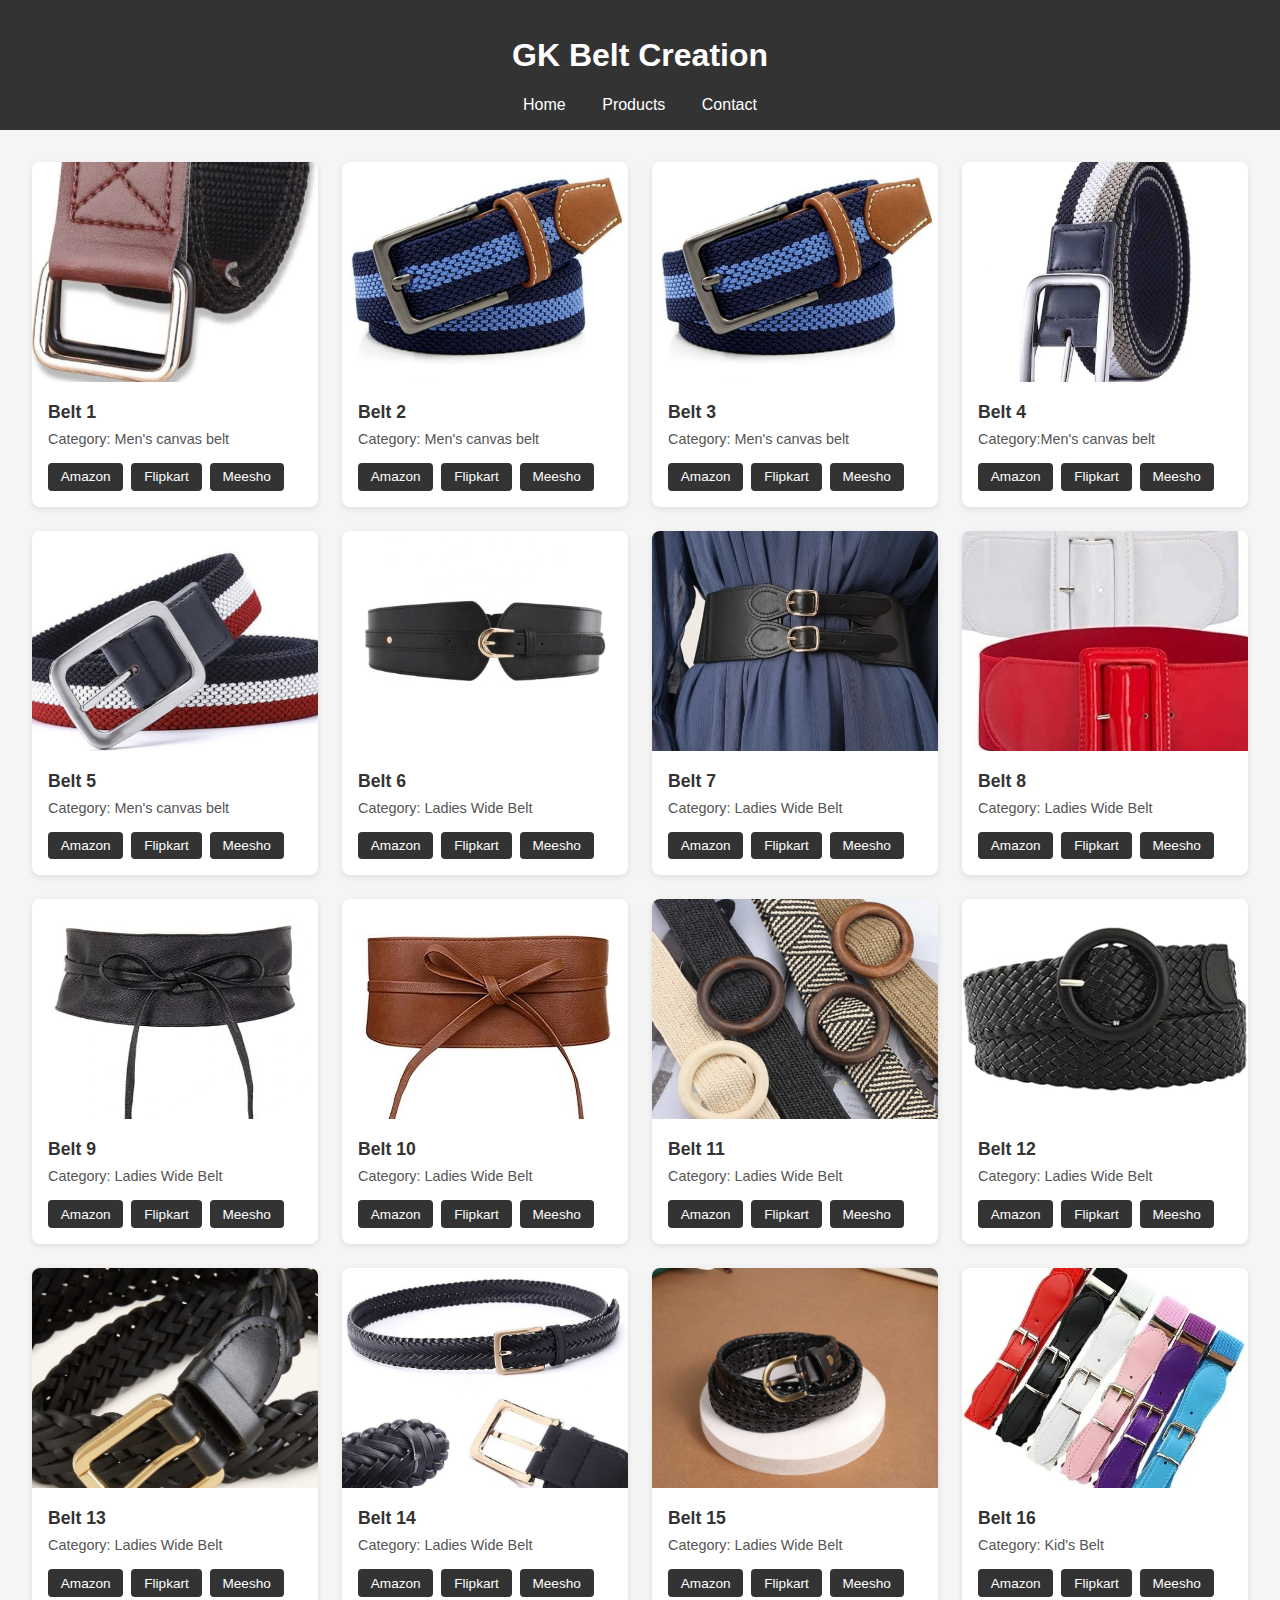
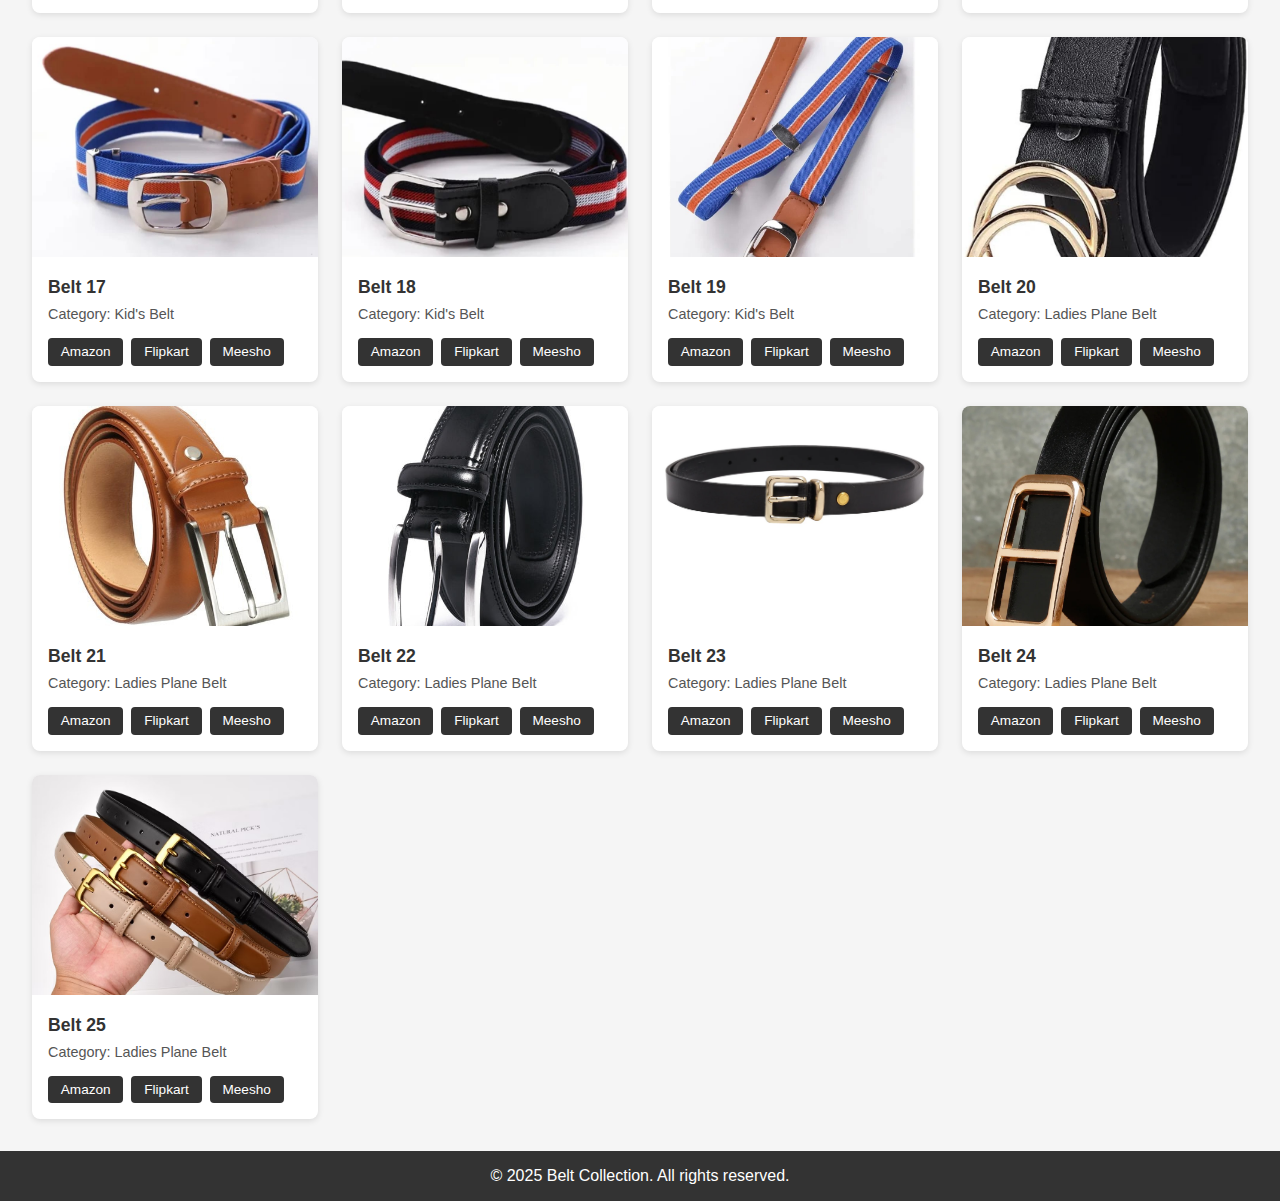
==== commit 8edcf069: "Add files via upload" ====
--- a/products.html
+++ b/products.html
@@ -6,34 +6,11 @@
   <meta name="viewport" content="width=device-width, initial-scale=1.0"/>
   <title>Products - Belt Collection</title>
   <link rel="stylesheet" href="style.css">
-  <style>
-    .filter-buttons {
-      text-align: center;
-      margin-bottom: 2rem;
-    }
-    .filter-buttons button {
-      padding: 10px 20px;
-      margin: 0.5rem;
-      border: none;
-      background: #333;
-      color: white;
-      border-radius: 5px;
-      cursor: pointer;
-      transition: background 0.3s ease;
-    }
-    .filter-buttons button:hover,
-    .filter-buttons button.active {
-      background: #555;
-    }
-    .hidden {
-      display: none;
-    }
-  </style>
 </head>
 <body>
 
 <header>
-  <h1>Belt Collection</h1>
+  <h1>GK Belt Creation</h1>
   <nav>
     <a href="index.html">Home</a>
     <a href="products.html">Products</a>
@@ -42,359 +19,325 @@
 </header>
 
 <main>
-  <div class="filter-buttons">
-    <button class="filter-btn active" data-category="all">All</button>
-    <button class="filter-btn" data-category="mens">Men's Canvas Belts</button>
-    <button class="filter-btn" data-category="ladies-wide">Ladies Wide Belts</button>
-    <button class="filter-btn" data-category="kids">Kid's Belts</button>
-    <button class="filter-btn" data-category="ladies-plain">Ladies Plain Belts</button>
-  </div>
-
   <div class="product-grid">
 
-    <div class="product-card" data-category="ladies-wide">
-      <img src="https://via.placeholder.com/300x220.png?text=Belt+1" alt="Belt 1">
+    <div class="product-card">
+      <img src="assets/IMG-20250307-WA0010.jpg" alt="Belt 1">
       <div class="product-info">
         <h3>Belt 1</h3>
-        <p>Category: Ladies Wide</p>
-        <div class="links">
-          <a href="#">Amazon</a>
-          <a href="#">Flipkart</a>
-          <a href="#">Meesho</a>
-        </div>
-      </div>
-    </div>
-    
-    <div class="product-card" data-category="kids">
-      <img src="https://via.placeholder.com/300x220.png?text=Belt+2" alt="Belt 2">
+        <p>Category: Men's canvas belt</p>
+        <div class="links">
+          <a href="#">Amazon</a>
+          <a href="#">Flipkart</a>
+          <a href="#">Meesho</a>
+        </div>
+      </div>
+    </div>
+    
+    <div class="product-card">
+      <img src="assets/IMG-20250307-WA0011.jpg" alt="Belt 2">
       <div class="product-info">
         <h3>Belt 2</h3>
-        <p>Category: Kids</p>
-        <div class="links">
-          <a href="#">Amazon</a>
-          <a href="#">Flipkart</a>
-          <a href="#">Meesho</a>
-        </div>
-      </div>
-    </div>
-    
-    <div class="product-card" data-category="ladies-plain">
-      <img src="https://via.placeholder.com/300x220.png?text=Belt+3" alt="Belt 3">
+        <p>Category: Men's canvas belt</p>
+        <div class="links">
+          <a href="#">Amazon</a>
+          <a href="#">Flipkart</a>
+          <a href="#">Meesho</a>
+        </div>
+      </div>
+    </div>
+    
+    <div class="product-card">
+      <img src="assets/IMG-20250307-WA0032.jpg" alt="Belt 3">
       <div class="product-info">
         <h3>Belt 3</h3>
-        <p>Category: Ladies Plain</p>
-        <div class="links">
-          <a href="#">Amazon</a>
-          <a href="#">Flipkart</a>
-          <a href="#">Meesho</a>
-        </div>
-      </div>
-    </div>
-    
-    <div class="product-card" data-category="mens">
-      <img src="https://via.placeholder.com/300x220.png?text=Belt+4" alt="Belt 4">
+        <p>Category: Men's canvas belt</p>
+        <div class="links">
+          <a href="#">Amazon</a>
+          <a href="#">Flipkart</a>
+          <a href="#">Meesho</a>
+        </div>
+      </div>
+    </div>
+    
+    <div class="product-card">
+      <img src="assets/IMG-20250307-WA0042.jpg" alt="Belt 4">
       <div class="product-info">
         <h3>Belt 4</h3>
-        <p>Category: Mens</p>
-        <div class="links">
-          <a href="#">Amazon</a>
-          <a href="#">Flipkart</a>
-          <a href="#">Meesho</a>
-        </div>
-      </div>
-    </div>
-    
-    <div class="product-card" data-category="ladies-wide">
-      <img src="https://via.placeholder.com/300x220.png?text=Belt+5" alt="Belt 5">
+        <p>Category:Men's canvas belt</p>
+        <div class="links">
+          <a href="#">Amazon</a>
+          <a href="#">Flipkart</a>
+          <a href="#">Meesho</a>
+        </div>
+      </div>
+    </div>
+    
+    <div class="product-card">
+      <img src="assets/WhatsApp Image 2025-03-07 at 16.14.48_f1a978ce.jpg" alt="Belt 5">
       <div class="product-info">
         <h3>Belt 5</h3>
-        <p>Category: Ladies Wide</p>
-        <div class="links">
-          <a href="#">Amazon</a>
-          <a href="#">Flipkart</a>
-          <a href="#">Meesho</a>
-        </div>
-      </div>
-    </div>
-    
-    <div class="product-card" data-category="kids">
-      <img src="https://via.placeholder.com/300x220.png?text=Belt+6" alt="Belt 6">
+        <p>Category: Men's canvas belt</p>
+        <div class="links">
+          <a href="#">Amazon</a>
+          <a href="#">Flipkart</a>
+          <a href="#">Meesho</a>
+        </div>
+      </div>
+    </div>
+    
+    <div class="product-card">
+      <img src="assets/ladies_wide_Belt.jpg" alt="Belt 6">
       <div class="product-info">
         <h3>Belt 6</h3>
-        <p>Category: Kids</p>
-        <div class="links">
-          <a href="#">Amazon</a>
-          <a href="#">Flipkart</a>
-          <a href="#">Meesho</a>
-        </div>
-      </div>
-    </div>
-    
-    <div class="product-card" data-category="ladies-plain">
-      <img src="https://via.placeholder.com/300x220.png?text=Belt+7" alt="Belt 7">
+        <p>Category: Ladies Wide Belt</p>
+        <div class="links">
+          <a href="#">Amazon</a>
+          <a href="#">Flipkart</a>
+          <a href="#">Meesho</a>
+        </div>
+      </div>
+    </div>
+    
+    <div class="product-card">
+      <img src="assets/ladies_wide_Belt1.jpg" alt="Belt 7">
       <div class="product-info">
         <h3>Belt 7</h3>
-        <p>Category: Ladies Plain</p>
-        <div class="links">
-          <a href="#">Amazon</a>
-          <a href="#">Flipkart</a>
-          <a href="#">Meesho</a>
-        </div>
-      </div>
-    </div>
-    
-    <div class="product-card" data-category="mens">
-      <img src="https://via.placeholder.com/300x220.png?text=Belt+8" alt="Belt 8">
+        <p>Category: Ladies Wide Belt</p>
+        <div class="links">
+          <a href="#">Amazon</a>
+          <a href="#">Flipkart</a>
+          <a href="#">Meesho</a>
+        </div>
+      </div>
+    </div>
+    
+    <div class="product-card">
+      <img src="assets/ladies_wide_Belt2.jpg" alt="Belt 8">
       <div class="product-info">
         <h3>Belt 8</h3>
-        <p>Category: Mens</p>
-        <div class="links">
-          <a href="#">Amazon</a>
-          <a href="#">Flipkart</a>
-          <a href="#">Meesho</a>
-        </div>
-      </div>
-    </div>
-    
-    <div class="product-card" data-category="ladies-wide">
-      <img src="https://via.placeholder.com/300x220.png?text=Belt+9" alt="Belt 9">
+        <p>Category: Ladies Wide Belt</p>
+        <div class="links">
+          <a href="#">Amazon</a>
+          <a href="#">Flipkart</a>
+          <a href="#">Meesho</a>
+        </div>
+      </div>
+    </div>
+    
+    <div class="product-card">
+      <img src="assets/ladies_wide_Belt3.jpg"  alt="Belt 9">
       <div class="product-info">
         <h3>Belt 9</h3>
-        <p>Category: Ladies Wide</p>
-        <div class="links">
-          <a href="#">Amazon</a>
-          <a href="#">Flipkart</a>
-          <a href="#">Meesho</a>
-        </div>
-      </div>
-    </div>
-    
-    <div class="product-card" data-category="kids">
-      <img src="https://via.placeholder.com/300x220.png?text=Belt+10" alt="Belt 10">
+        <p>Category: Ladies Wide Belt</p>
+        <div class="links">
+          <a href="#">Amazon</a>
+          <a href="#">Flipkart</a>
+          <a href="#">Meesho</a>
+        </div>
+      </div>
+    </div>
+    
+    <div class="product-card">
+      <img src="assets/ladies_wide_Belt4.jpg" alt="Belt 10">
       <div class="product-info">
         <h3>Belt 10</h3>
-        <p>Category: Kids</p>
-        <div class="links">
-          <a href="#">Amazon</a>
-          <a href="#">Flipkart</a>
-          <a href="#">Meesho</a>
-        </div>
-      </div>
-    </div>
-    
-    <div class="product-card" data-category="ladies-plain">
-      <img src="https://via.placeholder.com/300x220.png?text=Belt+11" alt="Belt 11">
+        <p>Category: Ladies Wide Belt</p>
+        <div class="links">
+          <a href="#">Amazon</a>
+          <a href="#">Flipkart</a>
+          <a href="#">Meesho</a>
+        </div>
+      </div>
+    </div>
+    
+    <div class="product-card">
+      <img src="assets/ladies_wide_Belt5.jpg" alt="Belt 11">
       <div class="product-info">
         <h3>Belt 11</h3>
-        <p>Category: Ladies Plain</p>
-        <div class="links">
-          <a href="#">Amazon</a>
-          <a href="#">Flipkart</a>
-          <a href="#">Meesho</a>
-        </div>
-      </div>
-    </div>
-    
-    <div class="product-card" data-category="mens">
-      <img src="https://via.placeholder.com/300x220.png?text=Belt+12" alt="Belt 12">
+        <p>Category: Ladies Wide Belt</p>
+        <div class="links">
+          <a href="#">Amazon</a>
+          <a href="#">Flipkart</a>
+          <a href="#">Meesho</a>
+        </div>
+      </div>
+    </div>
+    
+    <div class="product-card">
+      <img src="assets/ladies_wide_Belt6.jpg" alt="Belt 12">
       <div class="product-info">
         <h3>Belt 12</h3>
-        <p>Category: Mens</p>
-        <div class="links">
-          <a href="#">Amazon</a>
-          <a href="#">Flipkart</a>
-          <a href="#">Meesho</a>
-        </div>
-      </div>
-    </div>
-    
-    <div class="product-card" data-category="ladies-wide">
-      <img src="https://via.placeholder.com/300x220.png?text=Belt+13" alt="Belt 13">
+        <p>Category: Ladies Wide Belt</p>
+        <div class="links">
+          <a href="#">Amazon</a>
+          <a href="#">Flipkart</a>
+          <a href="#">Meesho</a>
+        </div>
+      </div>
+    </div>
+    
+    <div class="product-card">
+      <img src="assets/ladies_wide_Belt7.jpg" alt="Belt 13">
       <div class="product-info">
         <h3>Belt 13</h3>
-        <p>Category: Ladies Wide</p>
-        <div class="links">
-          <a href="#">Amazon</a>
-          <a href="#">Flipkart</a>
-          <a href="#">Meesho</a>
-        </div>
-      </div>
-    </div>
-    
-    <div class="product-card" data-category="kids">
-      <img src="https://via.placeholder.com/300x220.png?text=Belt+14" alt="Belt 14">
+        <p>Category: Ladies Wide Belt</p>
+        <div class="links">
+          <a href="#">Amazon</a>
+          <a href="#">Flipkart</a>
+          <a href="#">Meesho</a>
+        </div>
+      </div>
+    </div>
+    
+    <div class="product-card">
+      <img src="assets/ladies_wide_Belt8.jpg" alt="Belt 14">
       <div class="product-info">
         <h3>Belt 14</h3>
-        <p>Category: Kids</p>
-        <div class="links">
-          <a href="#">Amazon</a>
-          <a href="#">Flipkart</a>
-          <a href="#">Meesho</a>
-        </div>
-      </div>
-    </div>
-    
-    <div class="product-card" data-category="ladies-plain">
-      <img src="https://via.placeholder.com/300x220.png?text=Belt+15" alt="Belt 15">
+        <p>Category: Ladies Wide Belt</p>
+        <div class="links">
+          <a href="#">Amazon</a>
+          <a href="#">Flipkart</a>
+          <a href="#">Meesho</a>
+        </div>
+      </div>
+    </div>
+    
+    <div class="product-card">
+      <img src="assets/ladies_wide_Belt9.jpg" alt="Belt 15">
       <div class="product-info">
         <h3>Belt 15</h3>
-        <p>Category: Ladies Plain</p>
-        <div class="links">
-          <a href="#">Amazon</a>
-          <a href="#">Flipkart</a>
-          <a href="#">Meesho</a>
-        </div>
-      </div>
-    </div>
-    
-    <div class="product-card" data-category="mens">
-      <img src="https://via.placeholder.com/300x220.png?text=Belt+16" alt="Belt 16">
+        <p>Category: Ladies Wide Belt</p>
+        <div class="links">
+          <a href="#">Amazon</a>
+          <a href="#">Flipkart</a>
+          <a href="#">Meesho</a>
+        </div>
+      </div>
+    </div>
+    
+    <div class="product-card">
+      <img src="assets/kid's_belt.jpg" alt="Belt 16">
       <div class="product-info">
         <h3>Belt 16</h3>
-        <p>Category: Mens</p>
-        <div class="links">
-          <a href="#">Amazon</a>
-          <a href="#">Flipkart</a>
-          <a href="#">Meesho</a>
-        </div>
-      </div>
-    </div>
-    
-    <div class="product-card" data-category="ladies-wide">
-      <img src="https://via.placeholder.com/300x220.png?text=Belt+17" alt="Belt 17">
+        <p>Category: Kid's Belt</p>
+        <div class="links">
+          <a href="#">Amazon</a>
+          <a href="#">Flipkart</a>
+          <a href="#">Meesho</a>
+        </div>
+      </div>
+    </div>
+    
+    <div class="product-card">
+      <img src="assets/kid's_belt1.jpg" alt="Belt 17">
       <div class="product-info">
         <h3>Belt 17</h3>
-        <p>Category: Ladies Wide</p>
-        <div class="links">
-          <a href="#">Amazon</a>
-          <a href="#">Flipkart</a>
-          <a href="#">Meesho</a>
-        </div>
-      </div>
-    </div>
-    
-    <div class="product-card" data-category="kids">
-      <img src="https://via.placeholder.com/300x220.png?text=Belt+18" alt="Belt 18">
+        <p>Category: Kid's Belt</p>
+        <div class="links">
+          <a href="#">Amazon</a>
+          <a href="#">Flipkart</a>
+          <a href="#">Meesho</a>
+        </div>
+      </div>
+    </div>
+    
+    <div class="product-card">
+      <img src="assets/kid's_belt2.jpg" alt="Belt 18">
       <div class="product-info">
         <h3>Belt 18</h3>
-        <p>Category: Kids</p>
-        <div class="links">
-          <a href="#">Amazon</a>
-          <a href="#">Flipkart</a>
-          <a href="#">Meesho</a>
-        </div>
-      </div>
-    </div>
-    
-    <div class="product-card" data-category="ladies-plain">
-      <img src="https://via.placeholder.com/300x220.png?text=Belt+19" alt="Belt 19">
+        <p>Category: Kid's Belt</p>
+        <div class="links">
+          <a href="#">Amazon</a>
+          <a href="#">Flipkart</a>
+          <a href="#">Meesho</a>
+        </div>
+      </div>
+    </div>
+    
+    <div class="product-card">
+      <img src="assets/kid's_belt3.jpg" alt="Belt 19">
       <div class="product-info">
         <h3>Belt 19</h3>
-        <p>Category: Ladies Plain</p>
-        <div class="links">
-          <a href="#">Amazon</a>
-          <a href="#">Flipkart</a>
-          <a href="#">Meesho</a>
-        </div>
-      </div>
-    </div>
-    
-    <div class="product-card" data-category="mens">
-      <img src="https://via.placeholder.com/300x220.png?text=Belt+20" alt="Belt 20">
+        <p>Category: Kid's Belt</p>
+        <div class="links">
+          <a href="#">Amazon</a>
+          <a href="#">Flipkart</a>
+          <a href="#">Meesho</a>
+        </div>
+      </div>
+    </div>
+    
+    <div class="product-card">
+      <img src="assets/ladies_plane_belt.jpg" alt="Belt 20">
       <div class="product-info">
         <h3>Belt 20</h3>
-        <p>Category: Mens</p>
-        <div class="links">
-          <a href="#">Amazon</a>
-          <a href="#">Flipkart</a>
-          <a href="#">Meesho</a>
-        </div>
-      </div>
-    </div>
-    
-    <div class="product-card" data-category="ladies-wide">
-      <img src="https://via.placeholder.com/300x220.png?text=Belt+21" alt="Belt 21">
+        <p>Category: Ladies Plane Belt</p>
+        <div class="links">
+          <a href="#">Amazon</a>
+          <a href="#">Flipkart</a>
+          <a href="#">Meesho</a>
+        </div>
+      </div>
+    </div>
+    
+    <div class="product-card">
+      <img src="assets/ladies_plane_belt1.jpg" alt="Belt 21">
       <div class="product-info">
         <h3>Belt 21</h3>
-        <p>Category: Ladies Wide</p>
-        <div class="links">
-          <a href="#">Amazon</a>
-          <a href="#">Flipkart</a>
-          <a href="#">Meesho</a>
-        </div>
-      </div>
-    </div>
-    
-    <div class="product-card" data-category="kids">
-      <img src="https://via.placeholder.com/300x220.png?text=Belt+22" alt="Belt 22">
+        <p>Category: Ladies Plane Belt</p>
+        <div class="links">
+          <a href="#">Amazon</a>
+          <a href="#">Flipkart</a>
+          <a href="#">Meesho</a>
+        </div>
+      </div>
+    </div>
+    
+    <div class="product-card">
+      <img src="assets/ladies_plane_belt2.jpg" alt="Belt 22">
       <div class="product-info">
         <h3>Belt 22</h3>
-        <p>Category: Kids</p>
-        <div class="links">
-          <a href="#">Amazon</a>
-          <a href="#">Flipkart</a>
-          <a href="#">Meesho</a>
-        </div>
-      </div>
-    </div>
-    
-    <div class="product-card" data-category="ladies-plain">
-      <img src="https://via.placeholder.com/300x220.png?text=Belt+23" alt="Belt 23">
+        <p>Category: Ladies Plane Belt</p>
+        <div class="links">
+          <a href="#">Amazon</a>
+          <a href="#">Flipkart</a>
+          <a href="#">Meesho</a>
+        </div>
+      </div>
+    </div>
+    
+    <div class="product-card">
+      <img src="assets/ladies_plane_belt3.jpg" alt="Belt 23">
       <div class="product-info">
         <h3>Belt 23</h3>
-        <p>Category: Ladies Plain</p>
-        <div class="links">
-          <a href="#">Amazon</a>
-          <a href="#">Flipkart</a>
-          <a href="#">Meesho</a>
-        </div>
-      </div>
-    </div>
-    
-    <div class="product-card" data-category="mens">
-      <img src="https://via.placeholder.com/300x220.png?text=Belt+24" alt="Belt 24">
+        <p>Category: Ladies Plane Belt</p>
+        <div class="links">
+          <a href="#">Amazon</a>
+          <a href="#">Flipkart</a>
+          <a href="#">Meesho</a>
+        </div>
+      </div>
+    </div>
+    
+    <div class="product-card">
+      <img src="assets/ladies_plane_belt4.jpg" alt="Belt 24">
       <div class="product-info">
         <h3>Belt 24</h3>
-        <p>Category: Mens</p>
-        <div class="links">
-          <a href="#">Amazon</a>
-          <a href="#">Flipkart</a>
-          <a href="#">Meesho</a>
-        </div>
-      </div>
-    </div>
-    
-    <div class="product-card" data-category="ladies-wide">
-      <img src="https://via.placeholder.com/300x220.png?text=Belt+25" alt="Belt 25">
+        <p>Category: Ladies Plane Belt</p>
+        <div class="links">
+          <a href="#">Amazon</a>
+          <a href="#">Flipkart</a>
+          <a href="#">Meesho</a>
+        </div>
+      </div>
+    </div>
+    
+    <div class="product-card">
+      <img src="assets/ladies_plane_belt5.jpg" alt="Belt 25">
       <div class="product-info">
         <h3>Belt 25</h3>
-        <p>Category: Ladies Wide</p>
-        <div class="links">
-          <a href="#">Amazon</a>
-          <a href="#">Flipkart</a>
-          <a href="#">Meesho</a>
-        </div>
-      </div>
-    </div>
-    
-    <div class="product-card" data-category="kids">
-      <img src="https://via.placeholder.com/300x220.png?text=Belt+26" alt="Belt 26">
-      <div class="product-info">
-        <h3>Belt 26</h3>
-        <p>Category: Kids</p>
-        <div class="links">
-          <a href="#">Amazon</a>
-          <a href="#">Flipkart</a>
-          <a href="#">Meesho</a>
-        </div>
-      </div>
-    </div>
-    
-    <div class="product-card" data-category="ladies-plain">
-      <img src="https://via.placeholder.com/300x220.png?text=Belt+27" alt="Belt 27">
-      <div class="product-info">
-        <h3>Belt 27</h3>
-        <p>Category: Ladies Plain</p>
+        <p>Category: Ladies Plane Belt</p>
         <div class="links">
           <a href="#">Amazon</a>
           <a href="#">Flipkart</a>
@@ -410,26 +353,5 @@
   &copy; 2025 Belt Collection. All rights reserved.
 </footer>
 
-<script>
-  const filterButtons = document.querySelectorAll('.filter-btn');
-  const cards = document.querySelectorAll('.product-card');
-
-  filterButtons.forEach(btn => {
-    btn.addEventListener('click', () => {
-      filterButtons.forEach(b => b.classList.remove('active'));
-      btn.classList.add('active');
-
-      const selected = btn.getAttribute('data-category');
-      cards.forEach(card => {
-        if (selected === 'all' || card.getAttribute('data-category') === selected) {
-          card.classList.remove('hidden');
-        } else {
-          card.classList.add('hidden');
-        }
-      });
-    });
-  });
-</script>
-
 </body>
 </html>
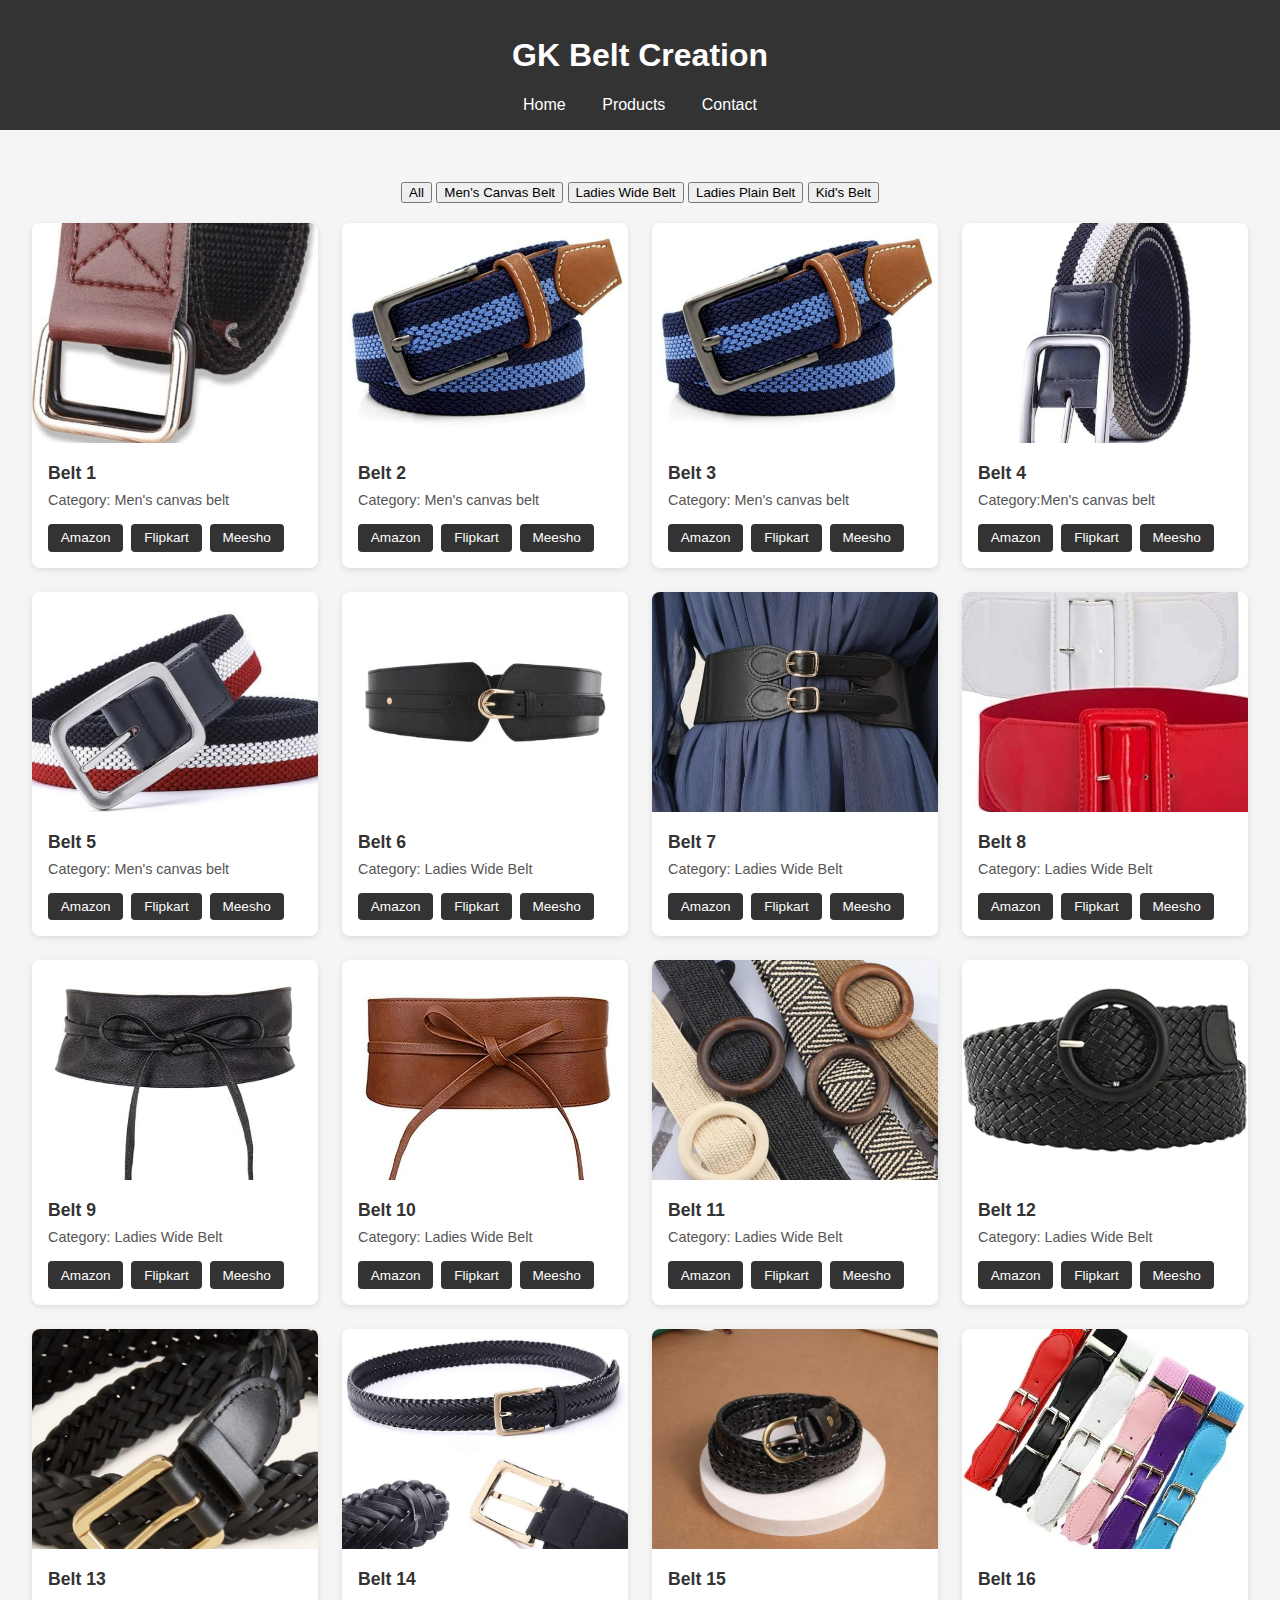
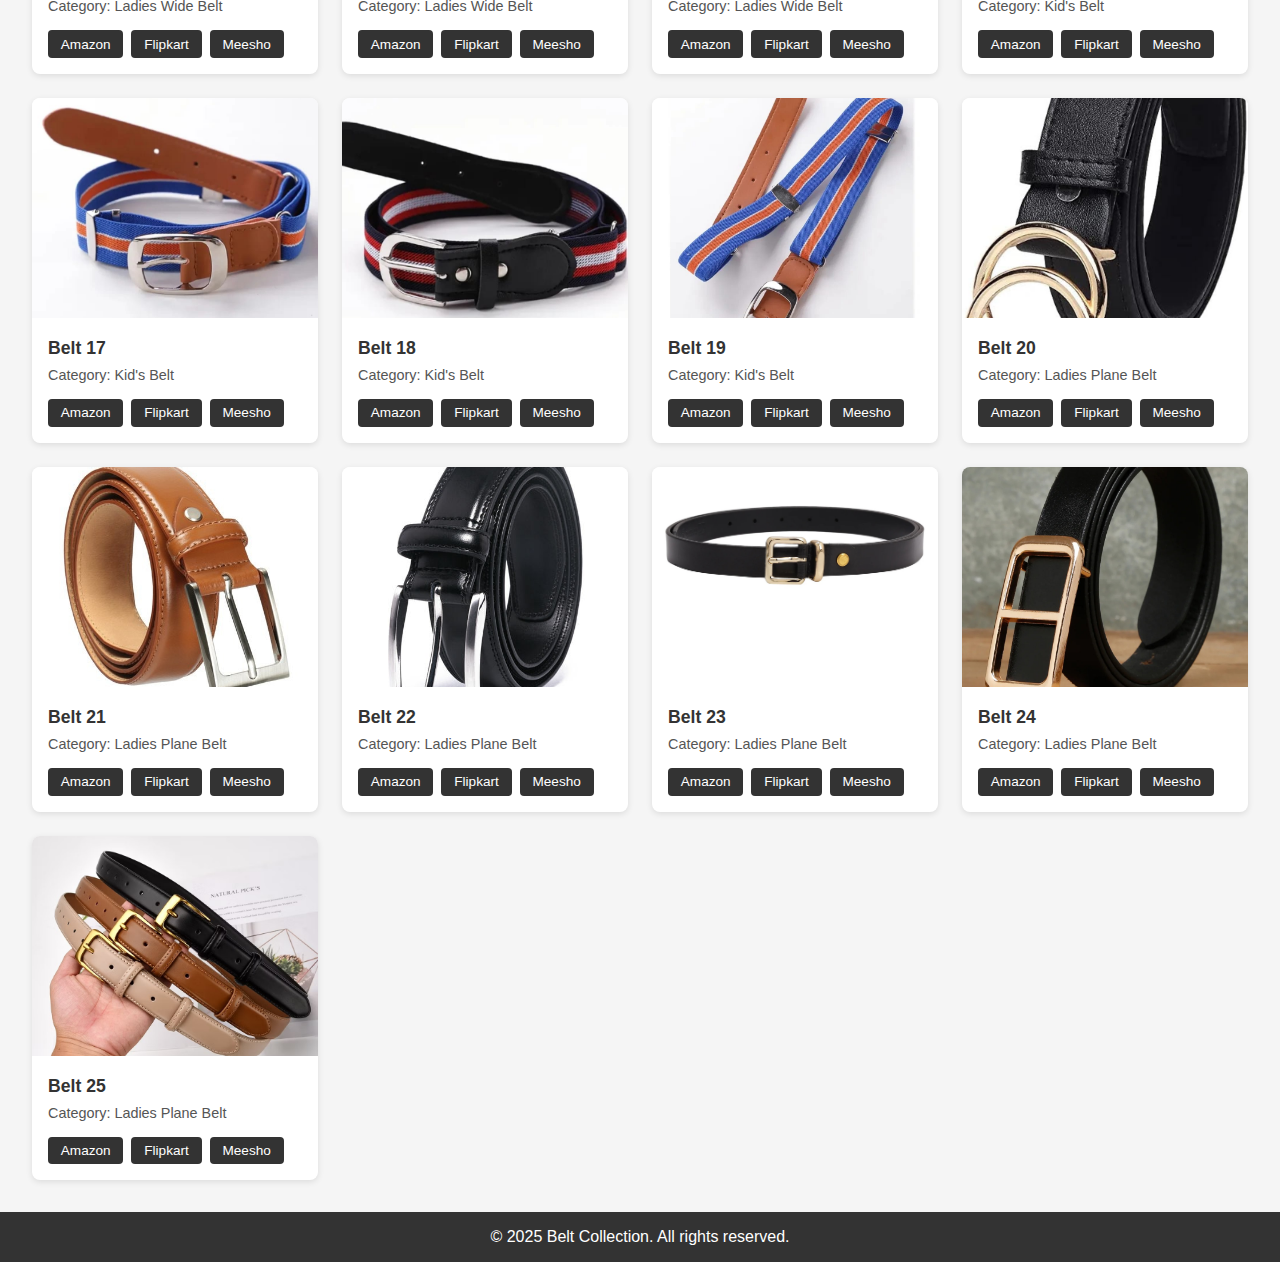
==== commit 4fa14b4b: "Add files via upload" ====
--- a/products.html
+++ b/products.html
@@ -19,10 +19,19 @@
 </header>
 
 <main>
+
+  <div class="filter-buttons" style="text-align: center; margin: 20px 0;">
+    <button class="filter-btn active" data-category="all">All</button>
+    <button class="filter-btn" data-category="men">Men's Canvas Belt</button>
+    <button class="filter-btn" data-category="ladies-wide">Ladies Wide Belt</button>
+    <button class="filter-btn" data-category="ladies-plain">Ladies Plain Belt</button>
+    <button class="filter-btn" data-category="kids">Kid's Belt</button>
+  </div>
+
   <div class="product-grid">
 
-    <div class="product-card">
-      <img src="assets/IMG-20250307-WA0010.jpg" alt="Belt 1">
+    <div class="product-card" data-category="men">
+      <img src="assets\IMG-20250307-WA0010.jpg" alt="Belt 1">
       <div class="product-info">
         <h3>Belt 1</h3>
         <p>Category: Men's canvas belt</p>
@@ -34,8 +43,8 @@
       </div>
     </div>
     
-    <div class="product-card">
-      <img src="assets/IMG-20250307-WA0011.jpg" alt="Belt 2">
+    <div class="product-card" data-category="men">
+      <img src="assets\IMG-20250307-WA0011.jpg" alt="Belt 2">
       <div class="product-info">
         <h3>Belt 2</h3>
         <p>Category: Men's canvas belt</p>
@@ -47,8 +56,8 @@
       </div>
     </div>
     
-    <div class="product-card">
-      <img src="assets/IMG-20250307-WA0032.jpg" alt="Belt 3">
+    <div class="product-card" data-category="men">
+      <img src="assets\IMG-20250307-WA0032.jpg" alt="Belt 3">
       <div class="product-info">
         <h3>Belt 3</h3>
         <p>Category: Men's canvas belt</p>
@@ -60,8 +69,8 @@
       </div>
     </div>
     
-    <div class="product-card">
-      <img src="assets/IMG-20250307-WA0042.jpg" alt="Belt 4">
+    <div class="product-card" data-category="men">
+      <img src="assets\IMG-20250307-WA0042.jpg" alt="Belt 4">
       <div class="product-info">
         <h3>Belt 4</h3>
         <p>Category:Men's canvas belt</p>
@@ -73,8 +82,8 @@
       </div>
     </div>
     
-    <div class="product-card">
-      <img src="assets/WhatsApp Image 2025-03-07 at 16.14.48_f1a978ce.jpg" alt="Belt 5">
+    <div class="product-card" data-category="men">
+      <img src="assets\WhatsApp Image 2025-03-07 at 16.14.48_f1a978ce.jpg" alt="Belt 5">
       <div class="product-info">
         <h3>Belt 5</h3>
         <p>Category: Men's canvas belt</p>
@@ -86,8 +95,8 @@
       </div>
     </div>
     
-    <div class="product-card">
-      <img src="assets/ladies_wide_Belt.jpg" alt="Belt 6">
+    <div class="product-card" data-category="ladies-wide">
+      <img src="assets\ladies_wide_Belt.jpg" alt="Belt 6">
       <div class="product-info">
         <h3>Belt 6</h3>
         <p>Category: Ladies Wide Belt</p>
@@ -99,8 +108,8 @@
       </div>
     </div>
     
-    <div class="product-card">
-      <img src="assets/ladies_wide_Belt1.jpg" alt="Belt 7">
+    <div class="product-card" data-category="ladies-wide">
+      <img src="assets\ladies_wide_Belt1.jpg" alt="Belt 7">
       <div class="product-info">
         <h3>Belt 7</h3>
         <p>Category: Ladies Wide Belt</p>
@@ -112,8 +121,8 @@
       </div>
     </div>
     
-    <div class="product-card">
-      <img src="assets/ladies_wide_Belt2.jpg" alt="Belt 8">
+    <div class="product-card" data-category="ladies-wide">
+      <img src="assets\ladies_wide_Belt2.jpg" alt="Belt 8">
       <div class="product-info">
         <h3>Belt 8</h3>
         <p>Category: Ladies Wide Belt</p>
@@ -125,8 +134,8 @@
       </div>
     </div>
     
-    <div class="product-card">
-      <img src="assets/ladies_wide_Belt3.jpg"  alt="Belt 9">
+    <div class="product-card" data-category="ladies-wide">
+      <img src="assets\ladies_wide_Belt3.jpg"  alt="Belt 9">
       <div class="product-info">
         <h3>Belt 9</h3>
         <p>Category: Ladies Wide Belt</p>
@@ -138,8 +147,8 @@
       </div>
     </div>
     
-    <div class="product-card">
-      <img src="assets/ladies_wide_Belt4.jpg" alt="Belt 10">
+    <div class="product-card" data-category="ladies-wide">
+      <img src="assets\ladies_wide_Belt4.jpg" alt="Belt 10">
       <div class="product-info">
         <h3>Belt 10</h3>
         <p>Category: Ladies Wide Belt</p>
@@ -151,8 +160,8 @@
       </div>
     </div>
     
-    <div class="product-card">
-      <img src="assets/ladies_wide_Belt5.jpg" alt="Belt 11">
+    <div class="product-card" data-category="ladies-wide">
+      <img src="assets\ladies_wide_Belt5.jpg" alt="Belt 11">
       <div class="product-info">
         <h3>Belt 11</h3>
         <p>Category: Ladies Wide Belt</p>
@@ -164,8 +173,8 @@
       </div>
     </div>
     
-    <div class="product-card">
-      <img src="assets/ladies_wide_Belt6.jpg" alt="Belt 12">
+    <div class="product-card" data-category="ladies-wide">
+      <img src="assets\ladies_wide_Belt6.jpg" alt="Belt 12">
       <div class="product-info">
         <h3>Belt 12</h3>
         <p>Category: Ladies Wide Belt</p>
@@ -177,8 +186,8 @@
       </div>
     </div>
     
-    <div class="product-card">
-      <img src="assets/ladies_wide_Belt7.jpg" alt="Belt 13">
+    <div class="product-card" data-category="ladies-wide">
+      <img src="assets\ladies_wide_Belt7.jpg" alt="Belt 13">
       <div class="product-info">
         <h3>Belt 13</h3>
         <p>Category: Ladies Wide Belt</p>
@@ -190,8 +199,8 @@
       </div>
     </div>
     
-    <div class="product-card">
-      <img src="assets/ladies_wide_Belt8.jpg" alt="Belt 14">
+    <div class="product-card" data-category="ladies-wide">
+      <img src="assets\ladies_wide_Belt8.jpg" alt="Belt 14">
       <div class="product-info">
         <h3>Belt 14</h3>
         <p>Category: Ladies Wide Belt</p>
@@ -203,8 +212,8 @@
       </div>
     </div>
     
-    <div class="product-card">
-      <img src="assets/ladies_wide_Belt9.jpg" alt="Belt 15">
+    <div class="product-card" data-category="ladies-wide">
+      <img src="assets\ladies_wide_Belt9.jpg" alt="Belt 15">
       <div class="product-info">
         <h3>Belt 15</h3>
         <p>Category: Ladies Wide Belt</p>
@@ -216,8 +225,8 @@
       </div>
     </div>
     
-    <div class="product-card">
-      <img src="assets/kid's_belt.jpg" alt="Belt 16">
+    <div class="product-card" data-category="kids">
+      <img src="assets\kid's_belt.jpg" alt="Belt 16">
       <div class="product-info">
         <h3>Belt 16</h3>
         <p>Category: Kid's Belt</p>
@@ -229,8 +238,8 @@
       </div>
     </div>
     
-    <div class="product-card">
-      <img src="assets/kid's_belt1.jpg" alt="Belt 17">
+    <div class="product-card" data-category="kids">
+      <img src="assets\kid's_belt1.jpg" alt="Belt 17">
       <div class="product-info">
         <h3>Belt 17</h3>
         <p>Category: Kid's Belt</p>
@@ -242,8 +251,8 @@
       </div>
     </div>
     
-    <div class="product-card">
-      <img src="assets/kid's_belt2.jpg" alt="Belt 18">
+    <div class="product-card" data-category="kids">
+      <img src="assets\kid's_belt2.jpg" alt="Belt 18">
       <div class="product-info">
         <h3>Belt 18</h3>
         <p>Category: Kid's Belt</p>
@@ -255,8 +264,8 @@
       </div>
     </div>
     
-    <div class="product-card">
-      <img src="assets/kid's_belt3.jpg" alt="Belt 19">
+    <div class="product-card" data-category="kids">
+      <img src="assets\kid's_belt3.jpg" alt="Belt 19">
       <div class="product-info">
         <h3>Belt 19</h3>
         <p>Category: Kid's Belt</p>
@@ -268,8 +277,8 @@
       </div>
     </div>
     
-    <div class="product-card">
-      <img src="assets/ladies_plane_belt.jpg" alt="Belt 20">
+    <div class="product-card" data-category="other">
+      <img src="assets\ladies_plane_belt.jpg" alt="Belt 20">
       <div class="product-info">
         <h3>Belt 20</h3>
         <p>Category: Ladies Plane Belt</p>
@@ -281,8 +290,8 @@
       </div>
     </div>
     
-    <div class="product-card">
-      <img src="assets/ladies_plane_belt1.jpg" alt="Belt 21">
+    <div class="product-card" data-category="other">
+      <img src="assets\ladies_plane_belt1.jpg" alt="Belt 21">
       <div class="product-info">
         <h3>Belt 21</h3>
         <p>Category: Ladies Plane Belt</p>
@@ -294,8 +303,8 @@
       </div>
     </div>
     
-    <div class="product-card">
-      <img src="assets/ladies_plane_belt2.jpg" alt="Belt 22">
+    <div class="product-card" data-category="other">
+      <img src="assets\ladies_plane_belt2.jpg" alt="Belt 22">
       <div class="product-info">
         <h3>Belt 22</h3>
         <p>Category: Ladies Plane Belt</p>
@@ -307,8 +316,8 @@
       </div>
     </div>
     
-    <div class="product-card">
-      <img src="assets/ladies_plane_belt3.jpg" alt="Belt 23">
+    <div class="product-card" data-category="other">
+      <img src="assets\ladies_plane_belt3.jpg" alt="Belt 23">
       <div class="product-info">
         <h3>Belt 23</h3>
         <p>Category: Ladies Plane Belt</p>
@@ -320,8 +329,8 @@
       </div>
     </div>
     
-    <div class="product-card">
-      <img src="assets/ladies_plane_belt4.jpg" alt="Belt 24">
+    <div class="product-card" data-category="other">
+      <img src="assets\ladies_plane_belt4.jpg" alt="Belt 24">
       <div class="product-info">
         <h3>Belt 24</h3>
         <p>Category: Ladies Plane Belt</p>
@@ -333,8 +342,8 @@
       </div>
     </div>
     
-    <div class="product-card">
-      <img src="assets/ladies_plane_belt5.jpg" alt="Belt 25">
+    <div class="product-card" data-category="other">
+      <img src="assets\ladies_plane_belt5.jpg" alt="Belt 25">
       <div class="product-info">
         <h3>Belt 25</h3>
         <p>Category: Ladies Plane Belt</p>
@@ -353,5 +362,27 @@
   &copy; 2025 Belt Collection. All rights reserved.
 </footer>
 
+
+<script>
+  const filterButtons = document.querySelectorAll('.filter-btn');
+  const cards = document.querySelectorAll('.product-card');
+
+  filterButtons.forEach(btn => {
+    btn.addEventListener('click', () => {
+      filterButtons.forEach(b => b.classList.remove('active'));
+      btn.classList.add('active');
+
+      const selected = btn.getAttribute('data-category');
+      cards.forEach(card => {
+        if (selected === 'all' || card.getAttribute('data-category') === selected) {
+          card.style.display = "block";
+        } else {
+          card.style.display = "none";
+        }
+      });
+    });
+  });
+</script>
+
 </body>
 </html>
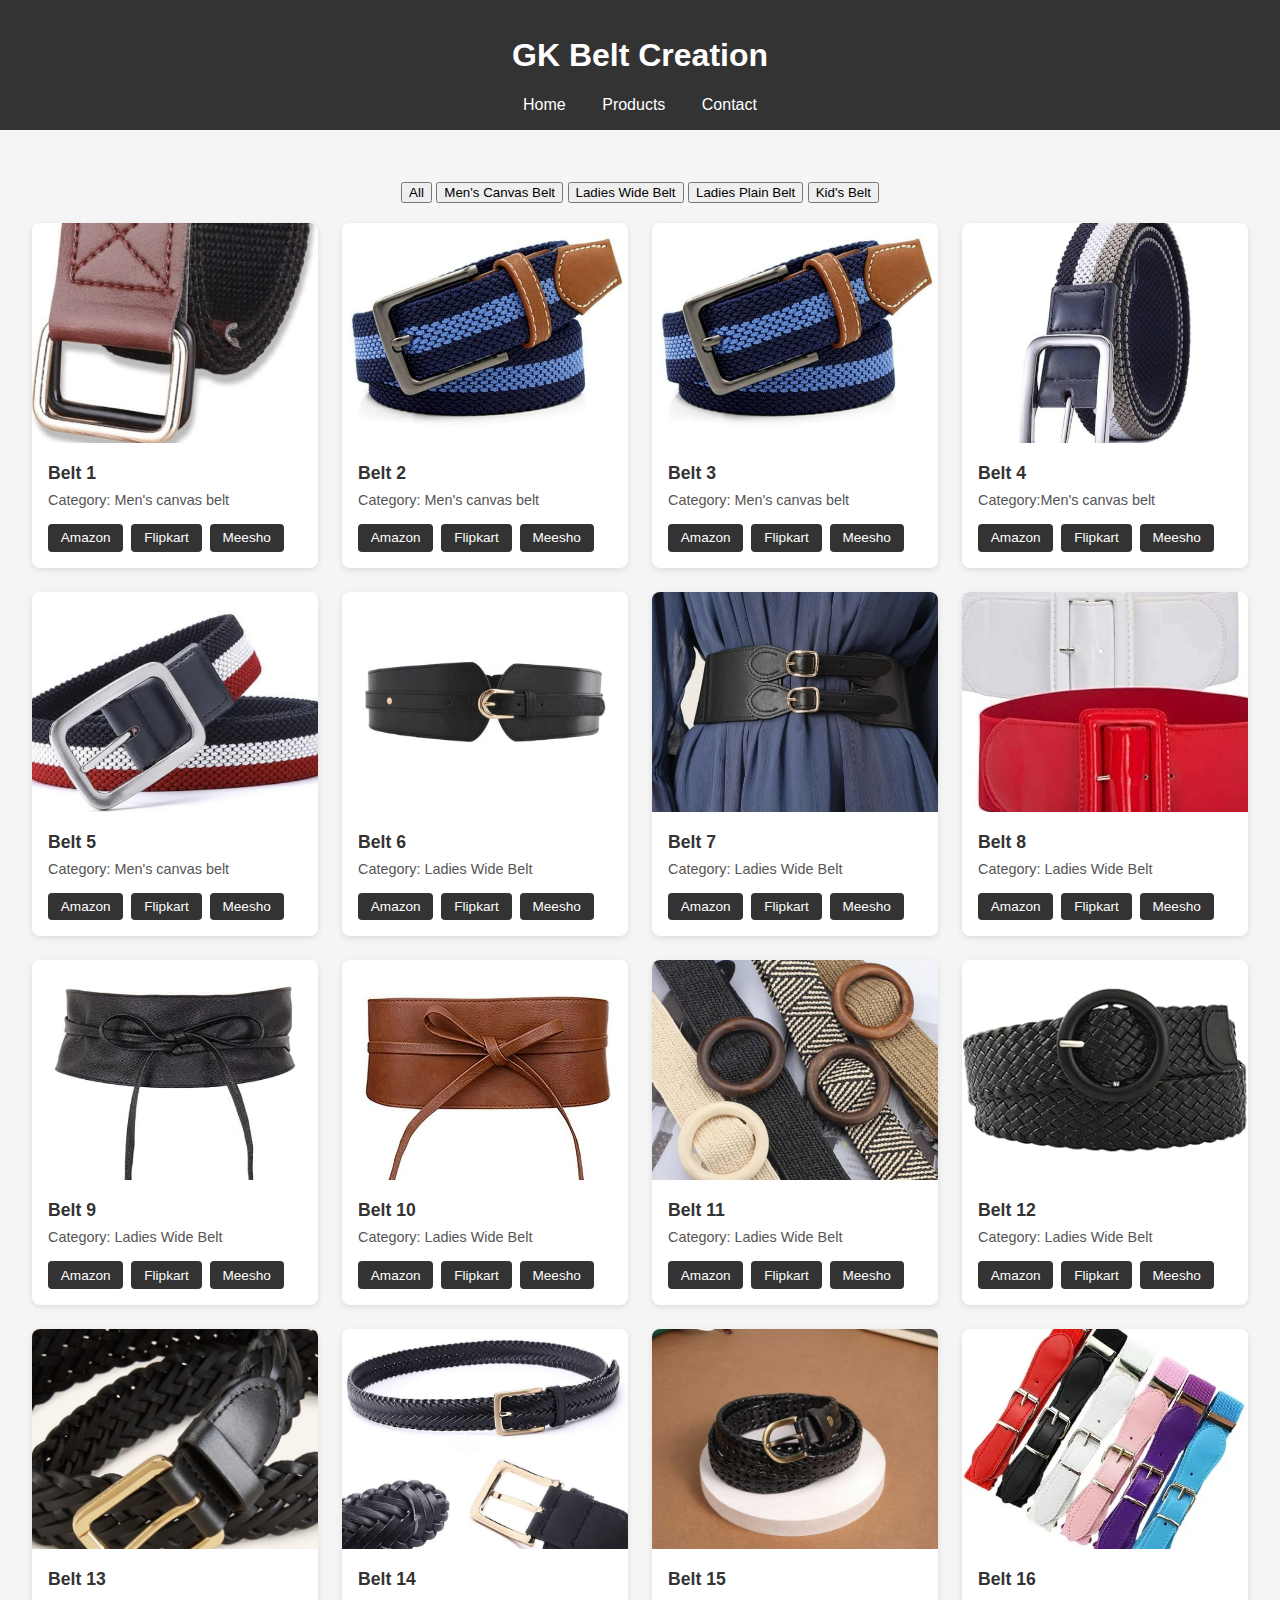
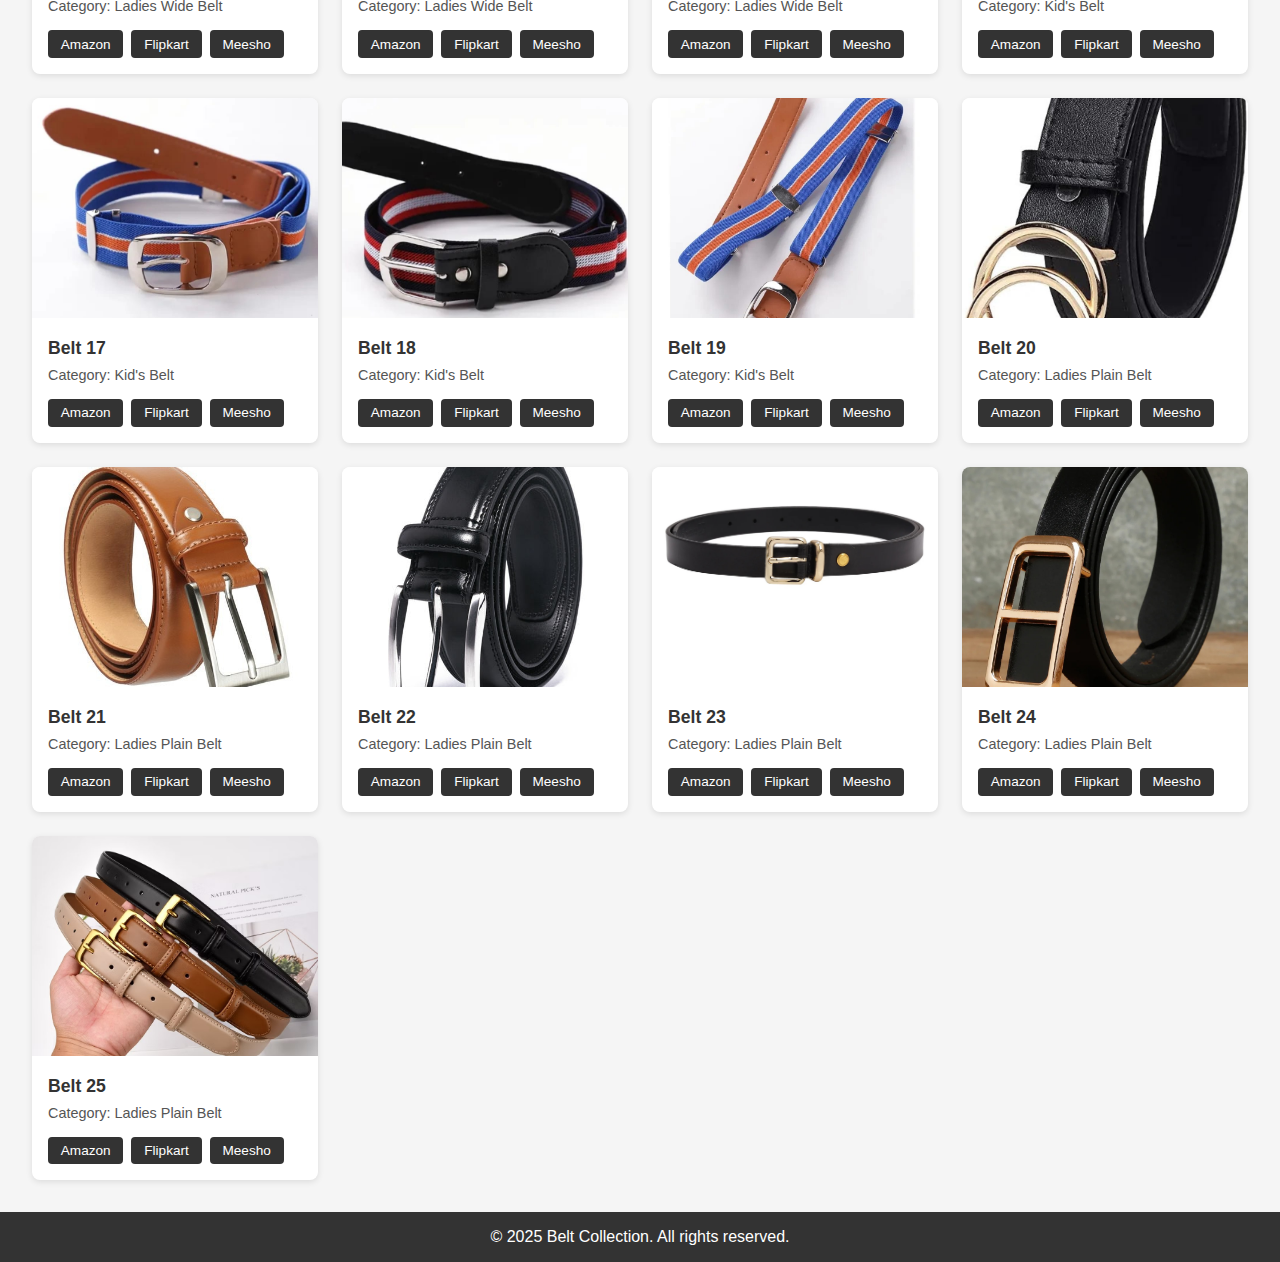
==== commit bfb17b0b: "Update products.html" ====
--- a/products.html
+++ b/products.html
@@ -281,7 +281,7 @@
       <img src="assets\ladies_plane_belt.jpg" alt="Belt 20">
       <div class="product-info">
         <h3>Belt 20</h3>
-        <p>Category: Ladies Plane Belt</p>
+        <p>Category: Ladies Plain Belt</p>
         <div class="links">
           <a href="#">Amazon</a>
           <a href="#">Flipkart</a>
@@ -294,7 +294,7 @@
       <img src="assets\ladies_plane_belt1.jpg" alt="Belt 21">
       <div class="product-info">
         <h3>Belt 21</h3>
-        <p>Category: Ladies Plane Belt</p>
+        <p>Category: Ladies Plain Belt</p>
         <div class="links">
           <a href="#">Amazon</a>
           <a href="#">Flipkart</a>
@@ -307,7 +307,7 @@
       <img src="assets\ladies_plane_belt2.jpg" alt="Belt 22">
       <div class="product-info">
         <h3>Belt 22</h3>
-        <p>Category: Ladies Plane Belt</p>
+        <p>Category: Ladies Plain Belt</p>
         <div class="links">
           <a href="#">Amazon</a>
           <a href="#">Flipkart</a>
@@ -320,7 +320,7 @@
       <img src="assets\ladies_plane_belt3.jpg" alt="Belt 23">
       <div class="product-info">
         <h3>Belt 23</h3>
-        <p>Category: Ladies Plane Belt</p>
+        <p>Category: Ladies Plain Belt</p>
         <div class="links">
           <a href="#">Amazon</a>
           <a href="#">Flipkart</a>
@@ -333,7 +333,7 @@
       <img src="assets\ladies_plane_belt4.jpg" alt="Belt 24">
       <div class="product-info">
         <h3>Belt 24</h3>
-        <p>Category: Ladies Plane Belt</p>
+        <p>Category: Ladies Plain Belt</p>
         <div class="links">
           <a href="#">Amazon</a>
           <a href="#">Flipkart</a>
@@ -346,7 +346,7 @@
       <img src="assets\ladies_plane_belt5.jpg" alt="Belt 25">
       <div class="product-info">
         <h3>Belt 25</h3>
-        <p>Category: Ladies Plane Belt</p>
+        <p>Category: Ladies Plain Belt</p>
         <div class="links">
           <a href="#">Amazon</a>
           <a href="#">Flipkart</a>
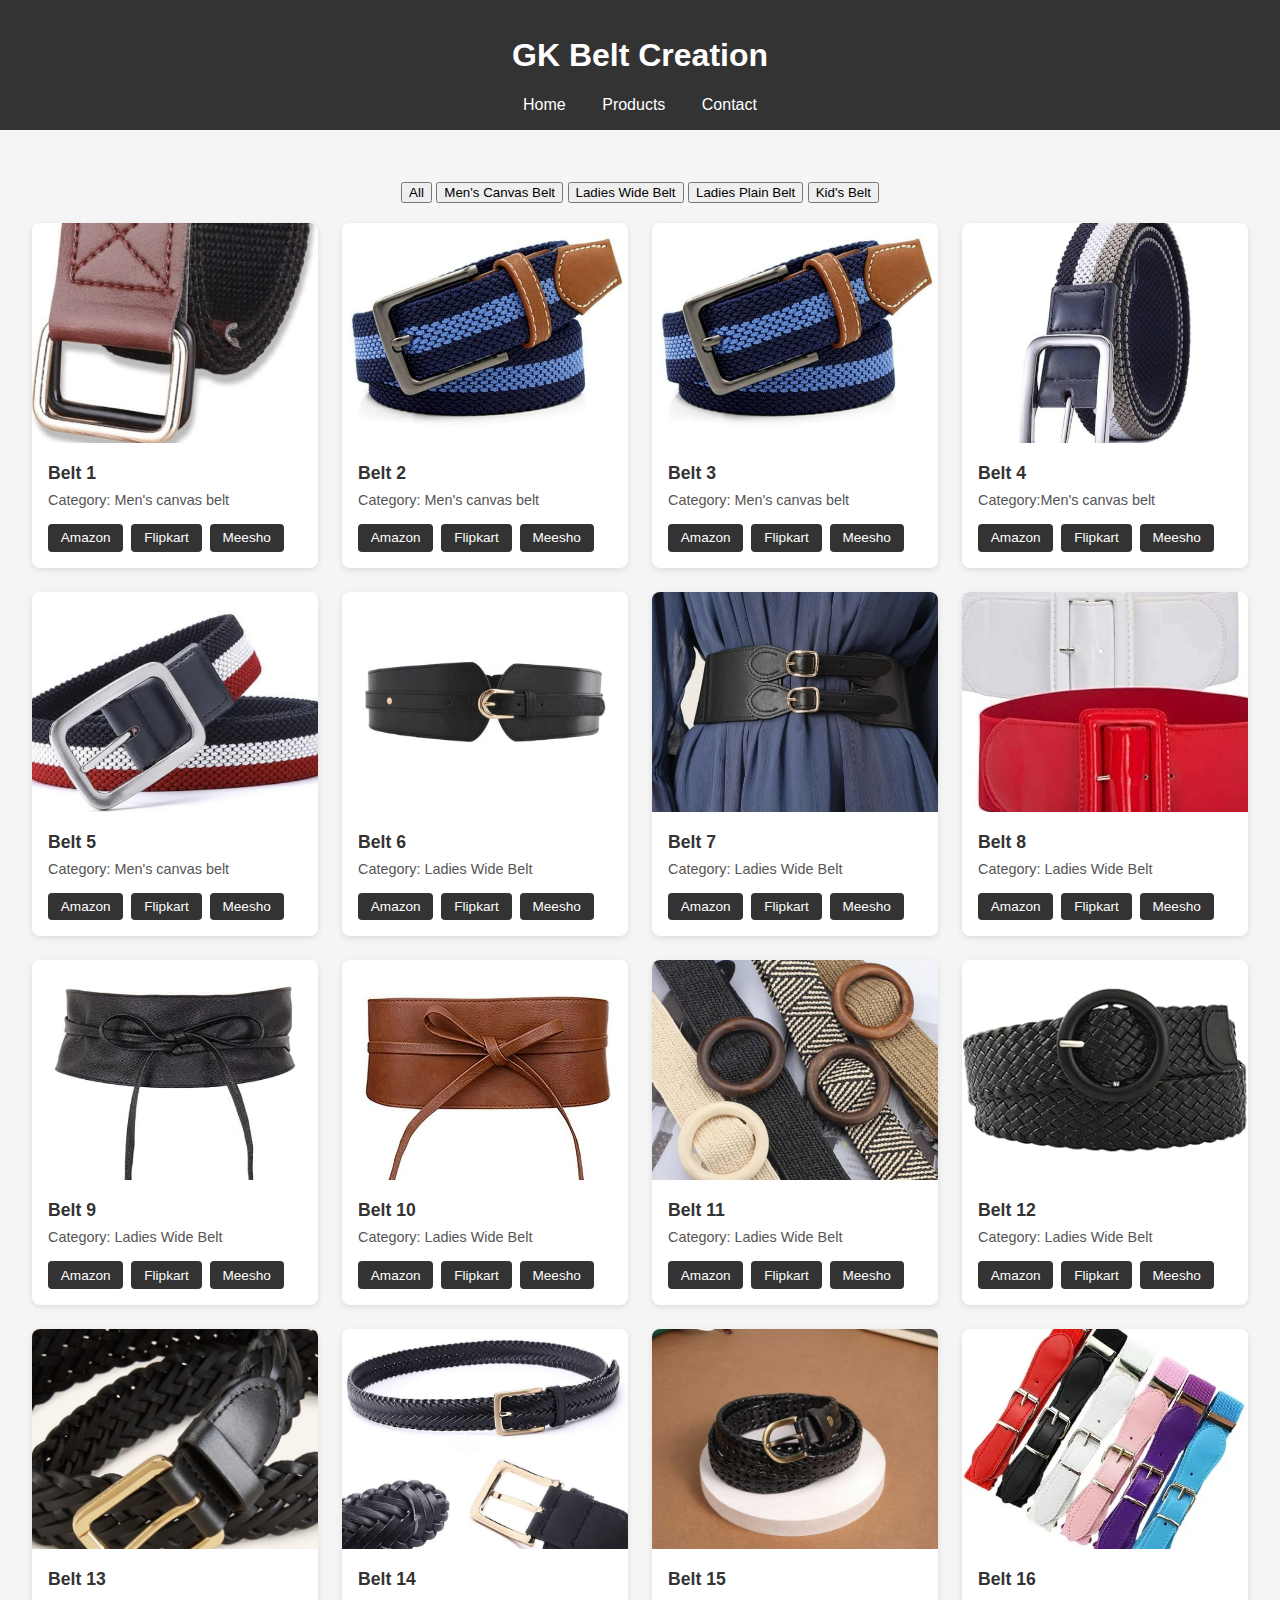
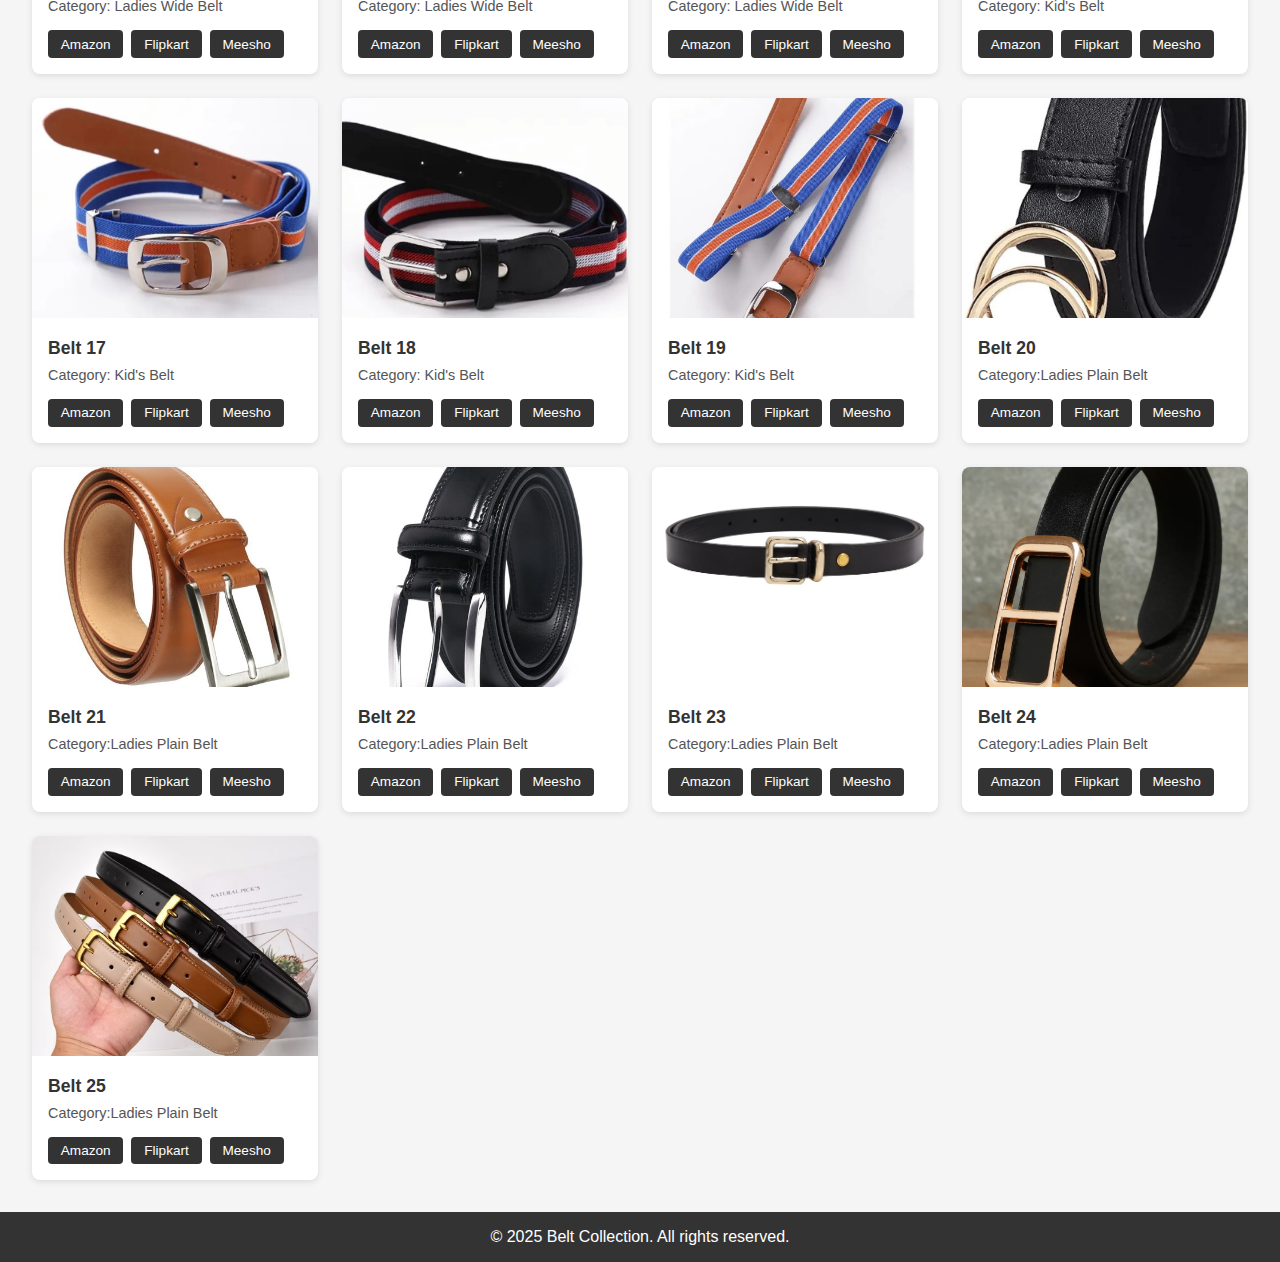
==== commit e75be683: "Update products.html" ====
--- a/products.html
+++ b/products.html
@@ -281,7 +281,7 @@
       <img src="assets\ladies_plane_belt.jpg" alt="Belt 20">
       <div class="product-info">
         <h3>Belt 20</h3>
-        <p>Category: Ladies Plain Belt</p>
+        <p>Category:Ladies Plain Belt</p>
         <div class="links">
           <a href="#">Amazon</a>
           <a href="#">Flipkart</a>
@@ -294,7 +294,7 @@
       <img src="assets\ladies_plane_belt1.jpg" alt="Belt 21">
       <div class="product-info">
         <h3>Belt 21</h3>
-        <p>Category: Ladies Plain Belt</p>
+         <p>Category:Ladies Plain Belt</p>
         <div class="links">
           <a href="#">Amazon</a>
           <a href="#">Flipkart</a>
@@ -307,7 +307,7 @@
       <img src="assets\ladies_plane_belt2.jpg" alt="Belt 22">
       <div class="product-info">
         <h3>Belt 22</h3>
-        <p>Category: Ladies Plain Belt</p>
+        <p>Category:Ladies Plain Belt</p>
         <div class="links">
           <a href="#">Amazon</a>
           <a href="#">Flipkart</a>
@@ -320,7 +320,7 @@
       <img src="assets\ladies_plane_belt3.jpg" alt="Belt 23">
       <div class="product-info">
         <h3>Belt 23</h3>
-        <p>Category: Ladies Plain Belt</p>
+        <p>Category:Ladies Plain Belt</p>
         <div class="links">
           <a href="#">Amazon</a>
           <a href="#">Flipkart</a>
@@ -333,7 +333,7 @@
       <img src="assets\ladies_plane_belt4.jpg" alt="Belt 24">
       <div class="product-info">
         <h3>Belt 24</h3>
-        <p>Category: Ladies Plain Belt</p>
+        <p>Category:Ladies Plain Belt</p>
         <div class="links">
           <a href="#">Amazon</a>
           <a href="#">Flipkart</a>
@@ -346,7 +346,7 @@
       <img src="assets\ladies_plane_belt5.jpg" alt="Belt 25">
       <div class="product-info">
         <h3>Belt 25</h3>
-        <p>Category: Ladies Plain Belt</p>
+        <p>Category:Ladies Plain Belt</p>
         <div class="links">
           <a href="#">Amazon</a>
           <a href="#">Flipkart</a>
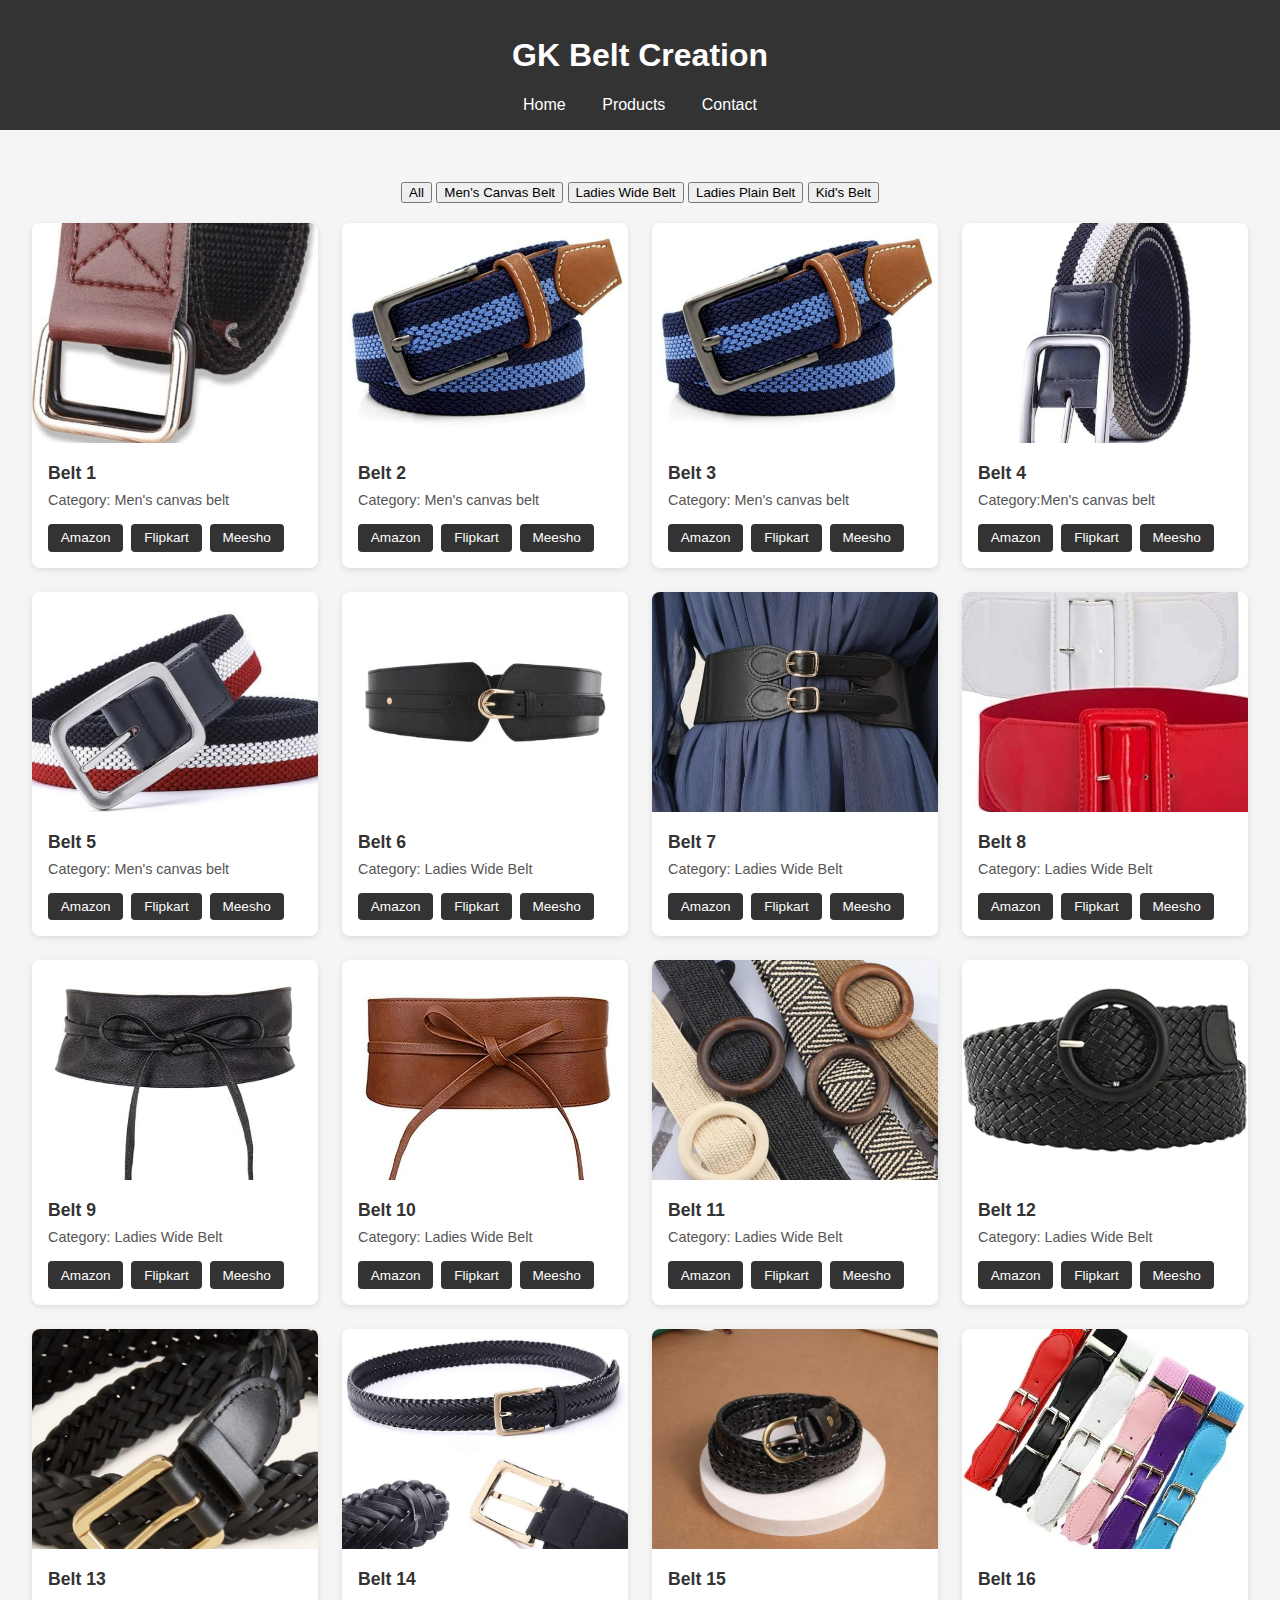
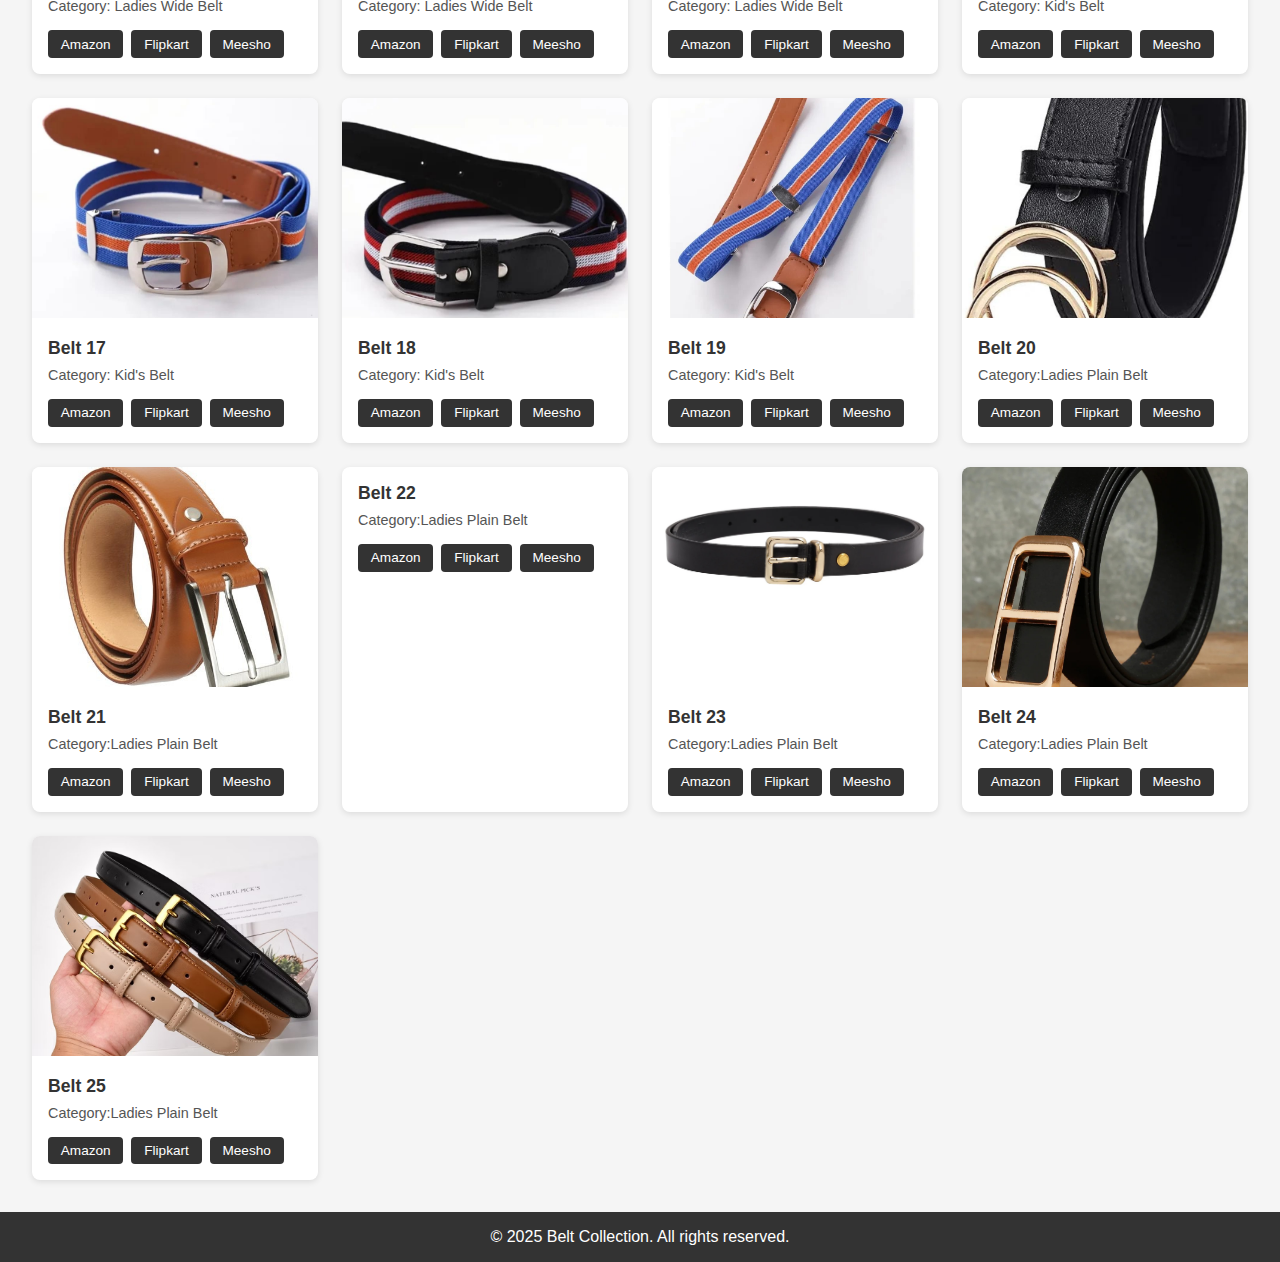
==== commit 375ad176: "Update products.html" ====
--- a/products.html
+++ b/products.html
@@ -277,7 +277,7 @@
       </div>
     </div>
     
-    <div class="product-card" data-category="other">
+    <div class="product-card" data-category="ladies-plain">
       <img src="assets\ladies_plane_belt.jpg" alt="Belt 20">
       <div class="product-info">
         <h3>Belt 20</h3>
@@ -290,7 +290,7 @@
       </div>
     </div>
     
-    <div class="product-card" data-category="other">
+    <div class="product-card" data-category="ladies-plain">
       <img src="assets\ladies_plane_belt1.jpg" alt="Belt 21">
       <div class="product-info">
         <h3>Belt 21</h3>
@@ -303,7 +303,7 @@
       </div>
     </div>
     
-    <div class="product-card" data-category="other">
+    <div class="product-card" data-category="ladies-plain>
       <img src="assets\ladies_plane_belt2.jpg" alt="Belt 22">
       <div class="product-info">
         <h3>Belt 22</h3>
@@ -316,7 +316,7 @@
       </div>
     </div>
     
-    <div class="product-card" data-category="other">
+    <div class="product-card" data-category="ladies-plain">
       <img src="assets\ladies_plane_belt3.jpg" alt="Belt 23">
       <div class="product-info">
         <h3>Belt 23</h3>
@@ -329,7 +329,7 @@
       </div>
     </div>
     
-    <div class="product-card" data-category="other">
+    <div class="product-card" data-category="ladies-plain">
       <img src="assets\ladies_plane_belt4.jpg" alt="Belt 24">
       <div class="product-info">
         <h3>Belt 24</h3>
@@ -342,7 +342,7 @@
       </div>
     </div>
     
-    <div class="product-card" data-category="other">
+    <div class="product-card" data-category="ladies-plain">
       <img src="assets\ladies_plane_belt5.jpg" alt="Belt 25">
       <div class="product-info">
         <h3>Belt 25</h3>
